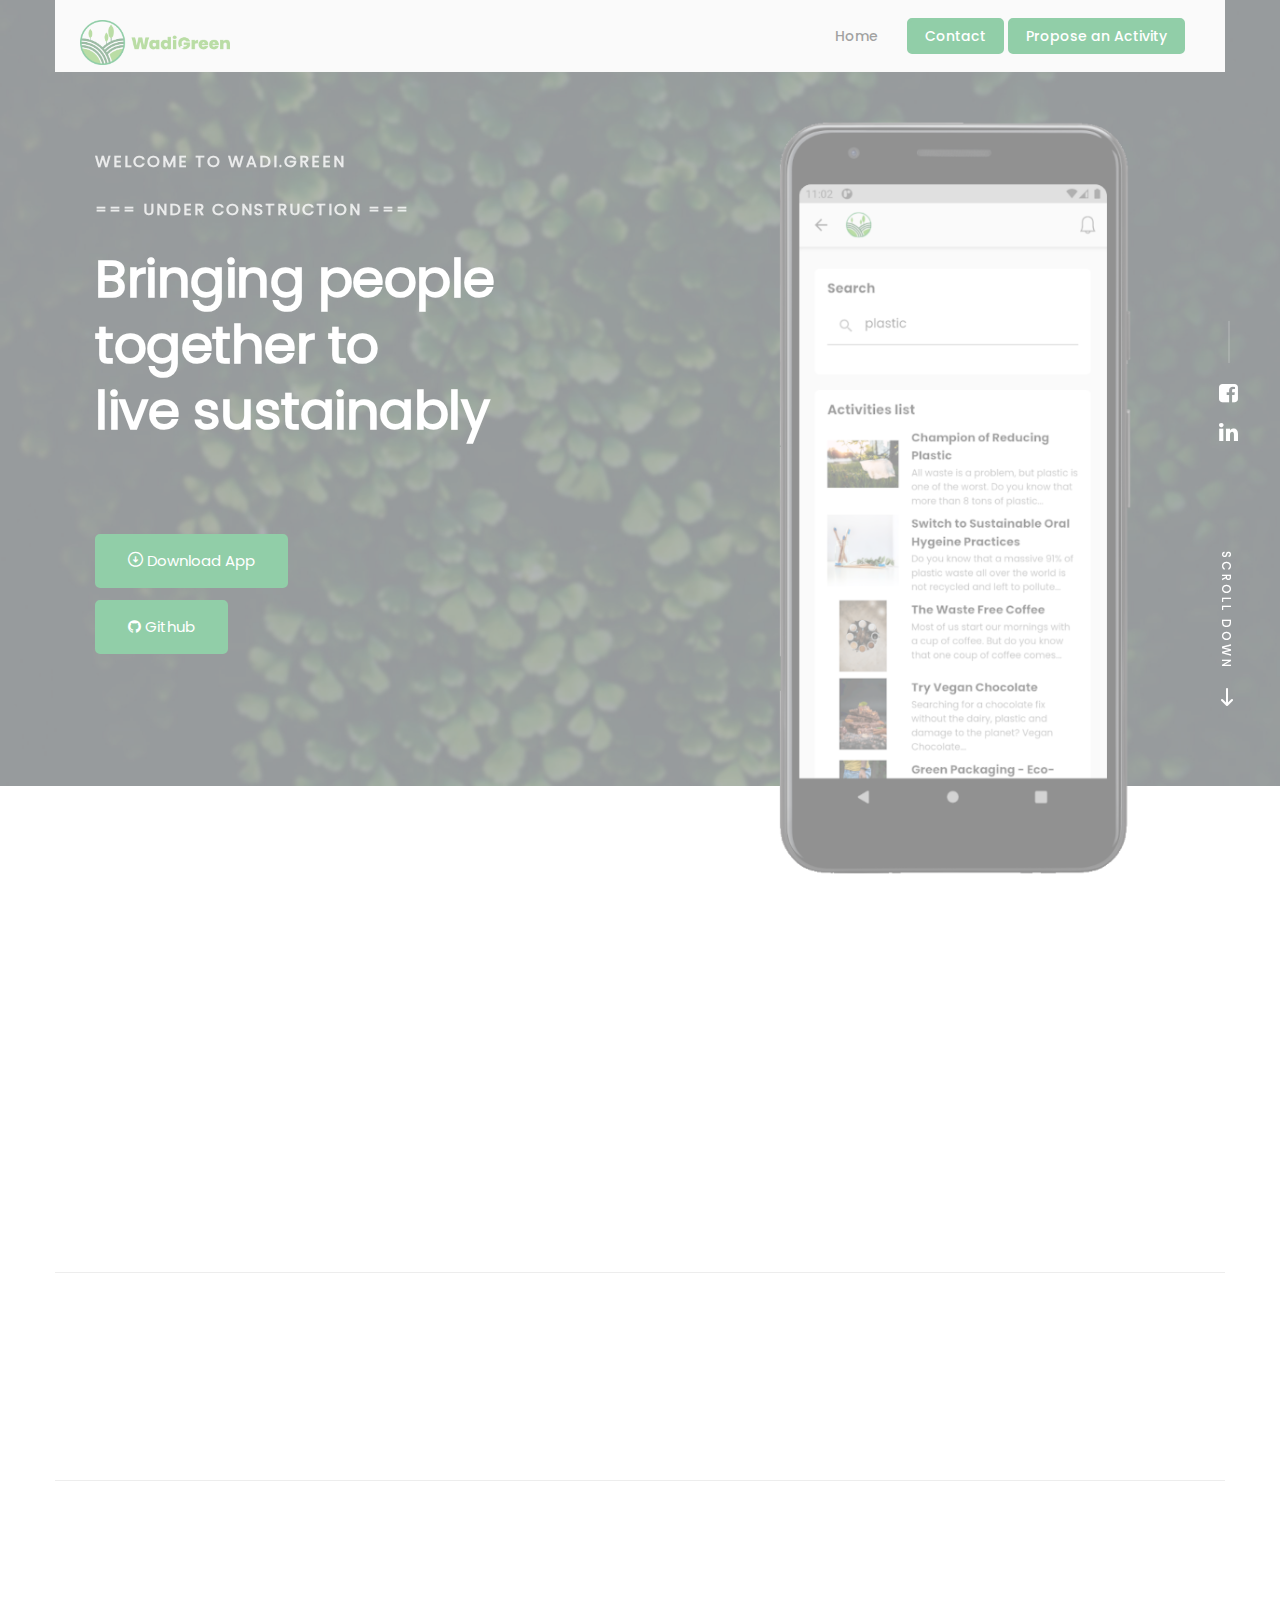
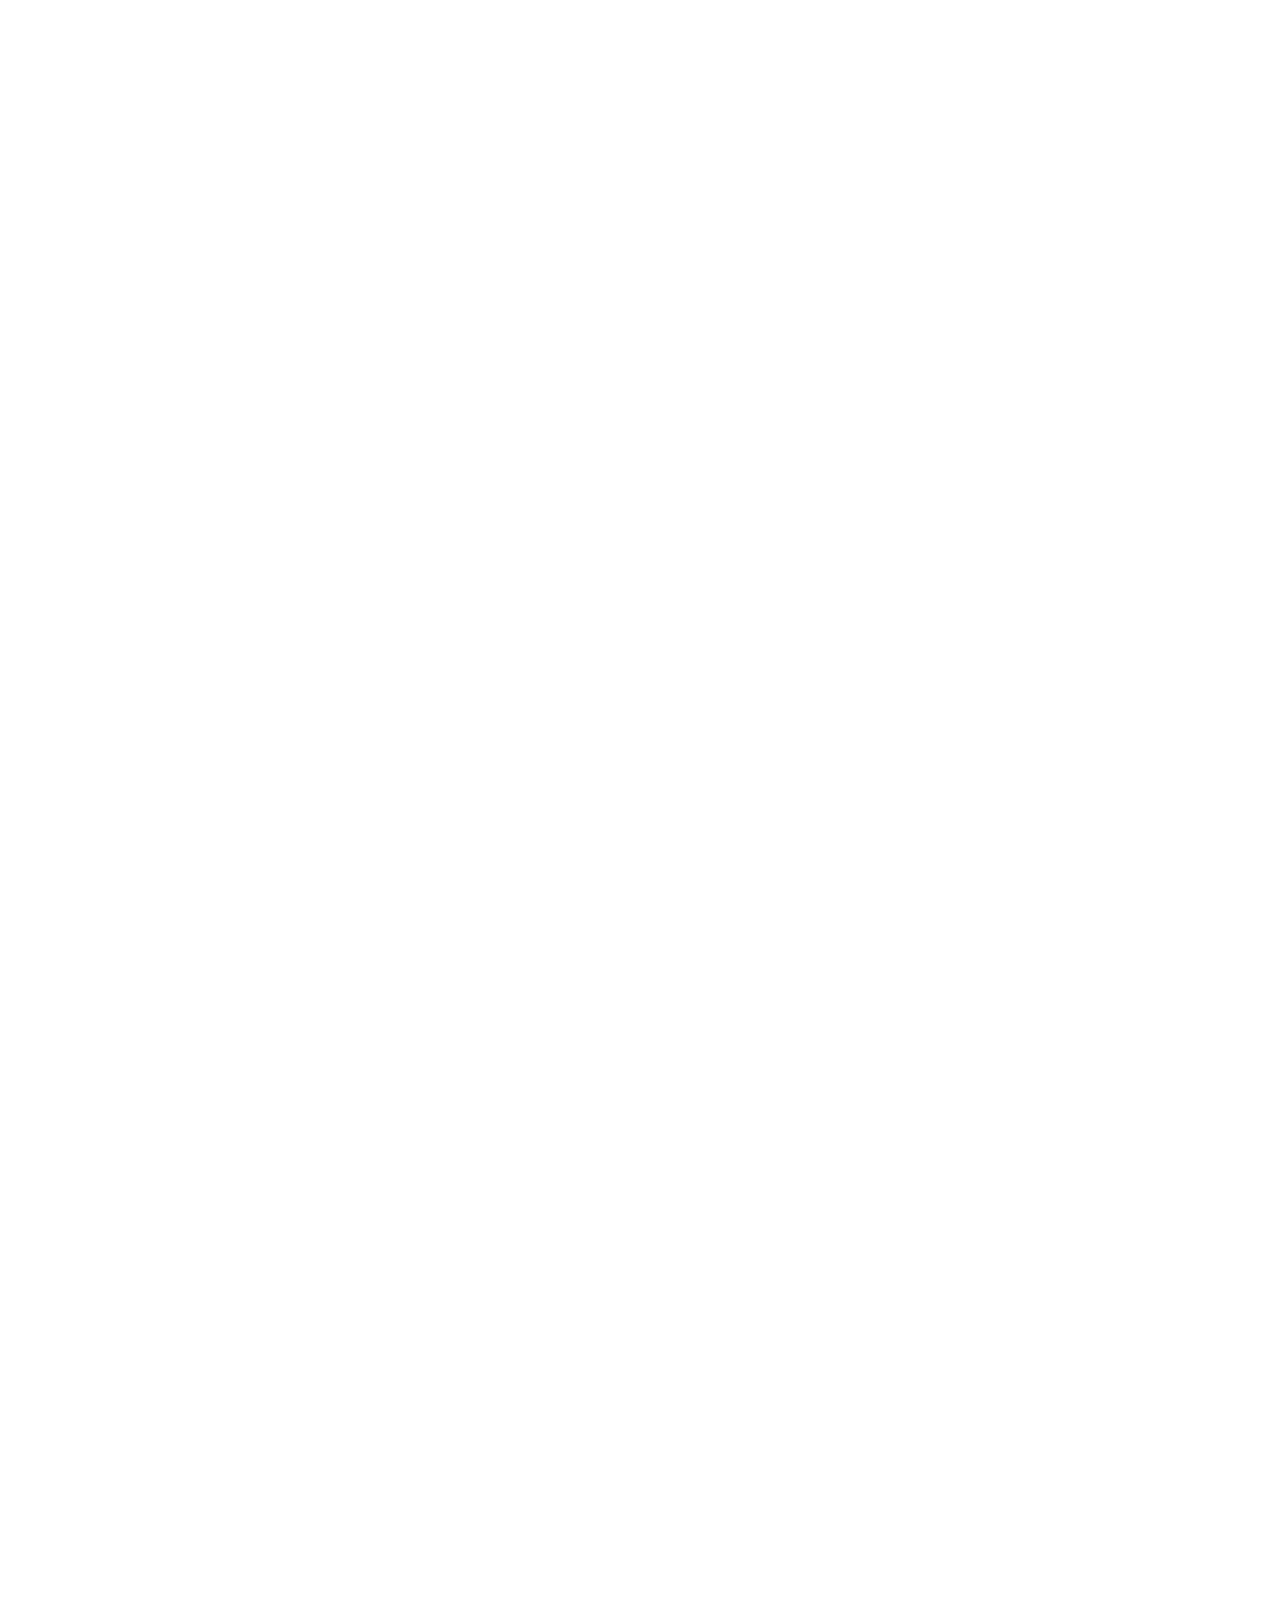
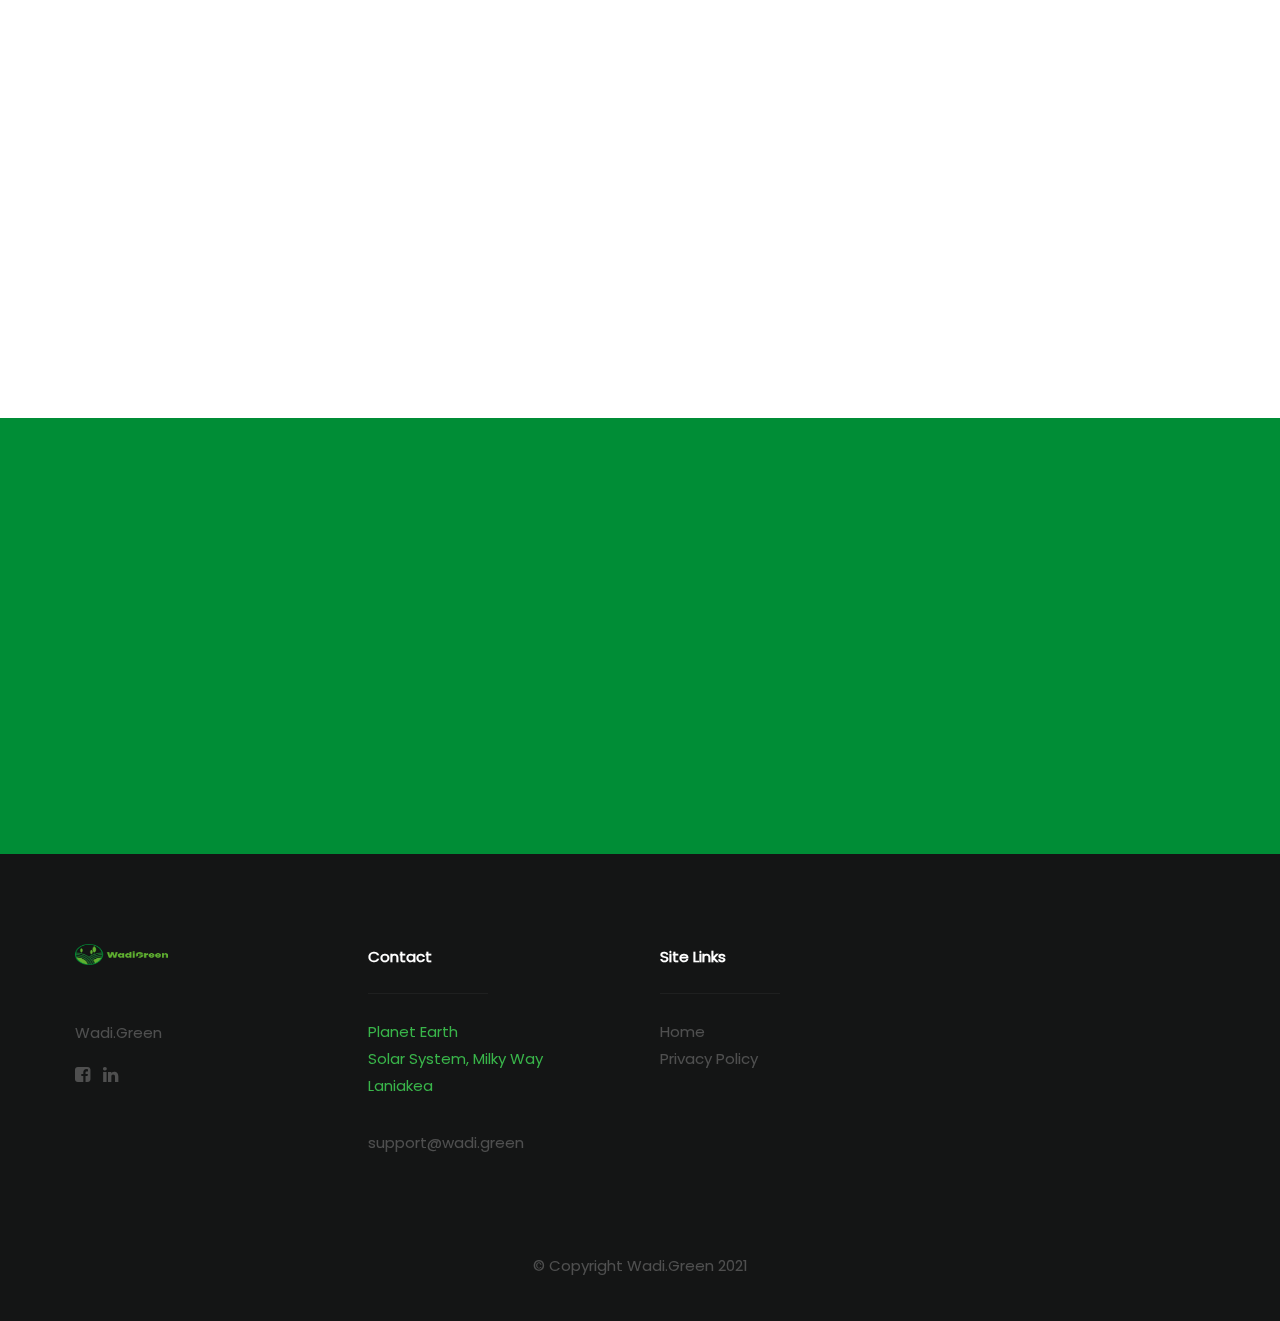
==== about.html @ 699a6ab1 "moved about page" ====
<!DOCTYPE html>
<!--[if lt IE 9 ]><html class="no-js oldie" lang="en"> <![endif]-->
<!--[if IE 9 ]><html class="no-js oldie ie9" lang="en"> <![endif]-->
<!--[if (gte IE 9)|!(IE)]><!-->
<html class="no-js" lang="en">
<!--<![endif]-->

<head>

    <!--- basic page needs
   ================================================== -->
    <meta charset="utf-8">
    <title>Wadi.Green</title>
    <meta name="description" content="Bringing people together to live sustainably">
    <meta name="title" content="Wadi.Green - Adapt an eco-friendly life style">
    <meta name="author" content="">
    <meta property="og:title" content="Wadi.Green - Adapt an eco-friendly life style">
    <meta property="og:image" content="https://wadi.green/images/logo.png">
    <meta property="og:description" content="Bringing people together to live sustainably">
    <meta property="og:url" content="https://wadi.green/index.html">

    <!-- mobile specific metas
   ================================================== -->
    <meta name="viewport" content="width=device-width, initial-scale=1">

    <!-- CSS
   ================================================== -->
    <link rel="stylesheet" href="css/base.css">
    <link rel="stylesheet" href="css/vendor.css">
    <link rel="stylesheet" href="css/main.css">

    <!-- script
   ================================================== -->
    <script src="js/modernizr.js"></script>
    <script src="js/pace.min.js"></script>

    <!-- favicons
	================================================== -->
    <link rel="shortcut icon" href="favicon.ico" type="image/x-icon">
    <link rel="icon" href="favicon.ico" type="image/x-icon">

</head>

<body id="top">

    <!-- header 
   ================================================== -->
    <header id="header" class="row">

        <div class="header-logo">
            <a href="/">Wadi.Green</a>
        </div>

        <nav id="header-nav-wrap">
            <ul class="header-main-nav">
                <li class="current"><a class="smoothscroll" href="#home" title="home">Home</a></li>
            </ul>
            <a href="/contact.html" title="contact" class="button button-primary cta">Contact</a>
            <a href="/activity.html" title="contact" class="button button-primary cta">Propose an Activity</a>
        </nav>

        <a class="header-menu-toggle" href="#"><span>Menu</span></a>

    </header> <!-- /header -->


    <!-- home
   ================================================== -->
    <section id="home" data-parallax="scroll" data-image-src="images/hero-bg.jpg" data-natural-width=3000
        data-natural-height=2000>

        <div class="overlay"></div>
        <div class="home-content">

            <div class="row contents">
                <div class="home-content-left">

                    <h3 data-aos="fade-up">Welcome to Wadi.Green</h3>
                    <h3 data-aos="fade-up">=== Under Construction ===</h3>

                    <h1 data-aos="fade-up">
                        Bringing people <br>
                        together to <br>
                        live sustainably
                    </h1>

                    <div class="buttons" data-aos="fade-up">
                        <a href="#download" class="smoothscroll button button-primary">
                            <span class="icon-circle-down" aria-hidden="true"></span>
                            Download App
                        </a>
                    </div>

                    <div class="buttons" data-aos="fade-up">
                        <a href="https://github.com/wadi-green/Wadi.Green" class="button button-primary">
                            <span class="fa fa-github" aria-hidden="true"></span>
                            Github
                        </a>
                    </div>

                </div>

                <div class="home-image-right">
                    <img src="images/top_image_470.png"
                        srcset="images/top_image_470.png 1x, images/top_image_470.png 2x" data-aos="fade-up">
                </div>
            </div>

        </div> <!-- end home-content -->

        <ul class="home-social-list">
            <li>
                <a href="#"><i class="fa fa-facebook-square"></i></a>
            </li>
            <li>
                <a href="#"><i class="fa fa-linkedin"></i></a>
            </li>
            <!-- <li>
                <a href="#"><i class="fa fa-instagram"></i></a>
            </li>
            <li>
                <a href="#"><i class="fa fa-youtube-play"></i></a>
            </li> -->
        </ul>
        <!-- end home-social-list -->

        <div class="home-scrolldown">
            <a href="#about" class="scroll-icon smoothscroll">
                <span>Scroll Down</span>
                <i class="icon-arrow-right" aria-hidden="true"></i>
            </a>
        </div>

    </section> <!-- end home -->


    <!-- about
    ================================================== -->
    <section id="about">
        <div class="row about-intro">
            <div class="col-four">
                <h1 class="intro-header" data-aos="fade-up">About Wadi.Green</h1>
            </div>
            <div class="col-eight">
                <p class="lead" data-aos="fade-up">
                    The aim is to provide people with a platform where they can teach & learn about different
                    sustainable life-styles that everyone around the world are accustomed to. Whether its a small habit
                    you have to reduce your daily water consumption or something as large as starting a local campaign
                    to
                    stop plastic consumption, share it with everyone.
                </p>
            </div>
        </div>

        <div class="row about-intro">
            <div class="col-four">
                <br>
                <h1 class="intro-header" data-aos="fade-up">Stats</h1>
            </div>
            <div class="col-eight">
                <ul class="stats-tabs" data-aos="fade-up">
                    <li><a href="/contact.html">287<em>Activities</em></a></li>
                    <li><a href="/contact.html">562 <em>Keywords</em></a></li>
                    <li><a href="/contact.html">21 <em>Contributors</em></a></li>
                    <li><a href="/contact.html">4 <em>Countries</em></a></li>
                    <!-- <li><a href="#"> <em>Downloads</em></a></li> -->
                    <!-- <li><a href="#">456 <em>Shikamaru</em></a></li> -->
                    <!-- <li><a href="#">26 <em>Sakura</em></a></li> -->
                </ul>
            </div>
        </div>

        <div class="row about-features">

            <div class="features-list block-1-3 block-m-1-2 block-mob-full group">
                <div class="bgrid feature" data-aos="fade-up">
                    <span class="icon"><i class="icon-window"></i></span>
                    <div class="service-content">
                        <h3>Comprehensive Search</h3>
                        <p>Search from over 200 different activities that people have whole-heartedly contributed from
                            all around the world. Find an activity what best suits you.
                        </p>
                    </div>
                </div> <!-- /bgrid -->

                <div class="bgrid feature" data-aos="fade-up">
                    <span class="icon"><i class="icon-image"></i></span>
                    <div class="service-content">
                        <h3>Actions speak louder</h3>
                        <p>Found something that interests you? Great, sign-up with the system
                            and start doing. Share your progress with friends,
                            see what others are doing, earn karma points, challenge your friends !
                        </p>
                    </div>

                </div> <!-- /bgrid -->
                <div class="bgrid feature" data-aos="fade-up">
                    <span class="icon"><i class="icon-paint-brush"></i></span>
                    <div class="service-content">
                        <h3>Community</h3>
                        <p>The aim is build a community of people who are willing to teach and learn from others how to
                            live sustainably. What might look like a very common habit or easy-to-do task
                            to you, might be absolutely new to someone else. Share your ideas with others, learn what
                            others are doing.
                        </p>
                    </div>

                </div> <!-- /bgrid -->
                <div class="bgrid feature" data-aos="fade-up">
                    <a href="/contact.html"><span class="icon"><i class="icon-gift"></i></span></a>
                    <div class="service-content">
                        <a href="/contact.html">
                            <h3>Crowd sourced</h3>
                        </a>
                        <p>You don't have to be an expert in the field of sustainable
                            living or track every ounce of your CO2 footprint to be a part of this
                            community. If you have the <a href="/contact.html">tiniest of idea</a> on how to e.g save
                            water while showering, or
                            reduce
                            energy bills and are willing to teach, you belong here. If you want to
                            learn how to live more sustainably, you belong here.
                        </p>
                    </div>

                </div> <!-- /bgrid -->
                <div class="bgrid feature" data-aos="fade-up">
                    <span class="icon"><i class="icon-file"></i></span>
                    <div class="service-content">
                        <h3>What this is not</h3>
                        <p>This is not a market place. Activities like Selling products or promoting shops or
                            merchandise is not allowed.
                        </p>

                    </div>

                </div> <!-- /bgrid -->
                <div class="bgrid feature" data-aos="fade-up">
                    <span class="icon"><i class="icon-sliders"></i></span>
                    <div class="service-content">
                        <h3>Karma & Virtual plants</h3>
                        <p>The more activities you complete, the more karma points you earn. Earn enough in
                            a category and you are awarded a plant for that particular topic signifying you as an
                            expert. Become an expert and earn more trust from the community.
                        </p>
                    </div>
                </div> <!-- /bgrid -->

            </div> <!-- end features-list -->
        </div> <!-- end about-features -->

        <div class="row about-how">
            <h1 class="intro-header" data-aos="fade-up">How The App Works?</h1>
            <div class="about-how-content" data-aos="fade-up">
                <div class="about-how-steps block-1-2 block-tab-full group">
                    <div class="bgrid step" data-item="1">
                        <h3>Find an activity</h3>
                        <p>Go through the search page and try searching for a topic that interests you or something that
                            you want to improve on. Some keywords to get you started
                            <i>plastic</i>,
                            <i>pollution</i> &
                            <i>energy</i>
                        </p>
                    </div>

                    <div class="bgrid step" data-item="2">
                        <h3>Start and activity</h3>
                        <p>Once you've found what you were looking for, now its time to start working on it. sign-up
                            with the app, The
                            activity will show up in your activities list. Read the steps and start working !
                        </p>
                    </div>
                    <div class="bgrid step" data-item="3">
                        <h3>Earn Karma points</h3>
                        <p>Each step has points that add to your karma points. Click on a step to mark it as completed,
                            tell us how you did it and move to the next one
                        </p>
                    </div>

                    <div class="bgrid step" data-item="4">
                        <h3>Contribute</h3>
                        <p>Did you like working on an activity ? Something wasn't right and needs to be improved in an
                            activity ? Have another brilliant idea ? Give back to the community, <a
                                href="/contact.html">reach
                                out</a>.
                        </p>
                    </div>

                </div>
            </div> <!-- end about-how-content -->

        </div> <!-- end about-how -->

        <div class="row about-bottom-image">

            <img src="images/big.png" srcset="images/big.png 600w" sizes="(max-width: 2800px) 100vw, 2800px"
                alt="App Screenshots" data-aos="fade-up">
        </div> <!-- end about-bottom-image -->
    </section> <!-- end about -->

    <!-- download
    ================================================== -->
    <section id="download">

        <div class="row">
            <div class="col-full">
                <h1 class="intro-header" data-aos="fade-up">Be a part of the community</h1>

                <!-- <p class="lead" data-aos="fade-up">
                    ...
                </p> -->

                <ul class="download-badges">
                    <li><a href="https://play.google.com/store/apps/details?id=green.wadi.app" title=""
                            class="badge-googleplay" data-aos="fade-up">Play Store</a></li>
                </ul>

            </div>
        </div>

    </section> <!-- end download -->


    <!-- footer
    ================================================== -->
    <footer>

        <div class="footer-main">
            <div class="row">
                <div class="col-three md-1-3 tab-full footer-info">
                    <div class="footer-logo"></div>
                    <p>
                        Wadi.Green
                    </p>
                    <ul class="footer-social-list">
                        <li>
                            <a href="https://www.facebook.com/WadiGreen-105256544984163"><i class="fa fa-facebook-square"></i></a>
                        </li>
			<li>
                            <a href="https://www.linkedin.com/company/wadi-green"><i class="fa fa-linkedin"></i></a>
                        </li>
                        <!-- <li>
                            <a href="#"><i class="fa fa-twitter"></i></a>
                        </li>
                        <li>
                            <a href="#"><i class="fa fa-behance"></i></a>
                        </li>
                        <li>
                            <a href="#"><i class="fa fa-dribbble"></i></a>
                        </li>
                        <li>
                            <a href="#"><i class="fa fa-instagram"></i></a>
                        </li> -->
                    </ul>


                </div> <!-- end footer-info -->

                <div class="col-three md-1-3 tab-1-2 mob-full footer-contact">
                    <h4>Contact</h4>
                    <p>
                        <a href="https://en.wikipedia.org/wiki/Laniakea_Supercluster">Planet Earth<br>
                            Solar System, Milky Way <br>
                            Laniakea<br>
                        </a>
                    </p>

                    <p>
                        support@wadi.green <br>
                    </p>

                </div> <!-- end footer-contact -->

                <div class="col-two md-1-3 tab-1-2 mob-full footer-site-links">

                    <h4>Site Links</h4>
                    <ul class="list-links">
                        <li><a href="#">Home</a></li>
                        <li><a href="/privacy_policy.html">Privacy Policy</a></li>
                    </ul>

                </div> <!-- end footer-site-links -->

                <!-- <div class="col-four md-1-2 tab-full footer-subscribe">
                    <h4>Our Newsletter</h4>
                    <p>Lorem ipsum dolor sit amet, consectetur adipisicing elit, sed do eiusmod tempor incididunt ut
                        labore et dolore magna aliqua.</p>

                    <div class="subscribe-form">

                        <form id="mc-form" class="group" novalidate="true">

                            <input type="email" value="" name="EMAIL" class="email" id="mc-email"
                                placeholder="Email Address" required="">

                            <input type="submit" name="subscribe" value="Send">

                            <label for="mc-email" class="subscribe-message"></label>

                        </form>

                    </div> -->

            </div> <!-- end footer-subscribe -->

        </div> <!-- /row -->
        </div> <!-- end footer-main -->


        <div class="footer-bottom">

            <div class="row">

                <div class="col-twelve">
                    <div class="copyright">
                        <span>© Copyright Wadi.Green 2021</span>
                        <!-- <span>Design by <a href="http://www.styleshout.com/">styleshout</a></span> -->
                    </div>
                    <div id="go-top">
                        <a class="smoothscroll" title="Back to Top" href="#top"><i class="icon-arrow-up"></i></a>
                    </div>
                </div>
            </div> <!-- end footer-bottom -->
        </div>
    </footer>

    <div id="preloader">
        <div id="loader"></div>
    </div>

    <!-- Java Script
    ================================================== -->
    <script src="js/jquery-2.1.3.min.js"></script>
    <script src="js/plugins.js"></script>
    <script src="js/main.js"></script>

</body>

</html>
---- css/base.css ----
/* =================================================================== 
 *
 *  04-27-2017
 *  ------------------------------------------------------------------
 *
 *  TOC:
 *  01. reset 
 *  02. basic/base setup styles
 *  03. grid
 *  04. block grids
 *  05. MISC
 *
 * =================================================================== */


/* ===================================================================
 *  01. reset  
 *  normalize.css v5.0.0 | MIT License | 
 *  github.com/necolas/normalize.css
 *
 * ------------------------------------------------------------------- */

html {
  font-family: sans-serif;
  line-height: 1.15;
  -ms-text-size-adjust: 100%;
  -webkit-text-size-adjust: 100%;
}

body {
  margin: 0;
}

article,
aside,
footer,
header,
nav,
section {
  display: block;
}

h1 {
  font-size: 2em;
  margin: 0.67em 0;
}

figcaption,
figure,
main {
  display: block;
}

figure {
  margin: 1em 40px;
}

hr {
  box-sizing: content-box;
  height: 0;
  overflow: visible;
}

pre {
  font-family: monospace, monospace;
  font-size: 1em;
}

a {
  background-color: transparent;
  -webkit-text-decoration-skip: objects;
}

a:active,
a:hover {
  outline-width: 0;
}

abbr[title] {
  border-bottom: none;
  text-decoration: underline;
  text-decoration: underline dotted;
}

b,
strong {
  font-weight: inherit;
}

b,
strong {
  font-weight: bolder;
}

code,
kbd,
samp {
  font-family: monospace, monospace;
  font-size: 1em;
}

dfn {
  font-style: italic;
}

mark {
  background-color: #ff0;
  color: #000;
}

small {
  font-size: 80%;
}

sub,
sup {
  font-size: 75%;
  line-height: 0;
  position: relative;
  vertical-align: baseline;
}

sub {
  bottom: -0.25em;
}

sup {
  top: -0.5em;
}

audio,
video {
  display: inline-block;
}

audio:not([controls]) {
  display: none;
  height: 0;
}

img {
  border-style: none;
}

svg:not(:root) {
  overflow: hidden;
}

button,
input,
optgroup,
select,
textarea {
  font-family: sans-serif;
  font-size: 100%;
  line-height: 1.15;
  margin: 0;
}

button,
input {
  overflow: visible;
}

button,
select {
  text-transform: none;
}

button,
html [type="button"],
[type="reset"],
[type="submit"] {
  -webkit-appearance: button;
}

button::-moz-focus-inner,
[type="button"]::-moz-focus-inner,
[type="reset"]::-moz-focus-inner,
[type="submit"]::-moz-focus-inner {
  border-style: none;
  padding: 0;
}

button:-moz-focusring,
[type="button"]:-moz-focusring,
[type="reset"]:-moz-focusring,
[type="submit"]:-moz-focusring {
  outline: 1px dotted ButtonText;
}

fieldset {
  border: 1px solid #c0c0c0;
  margin: 0 2px;
  padding: 0.35em 0.625em 0.75em;
}

legend {
  box-sizing: border-box;
  color: inherit;
  display: table;
  max-width: 100%;
  padding: 0;
  white-space: normal;
}

progress {
  display: inline-block;
  vertical-align: baseline;
}

textarea {
  overflow: auto;
}

[type="checkbox"],
[type="radio"] {
  box-sizing: border-box;
  padding: 0;
}

[type="number"]::-webkit-inner-spin-button,
[type="number"]::-webkit-outer-spin-button {
  height: auto;
}

[type="search"] {
  -webkit-appearance: textfield;
  outline-offset: -2px;
}

[type="search"]::-webkit-search-cancel-button,
[type="search"]::-webkit-search-decoration {
  -webkit-appearance: none;
}

::-webkit-file-upload-button {
  -webkit-appearance: button;
  font: inherit;
}

details,
menu {
  display: block;
}

summary {
  display: list-item;
}

canvas {
  display: inline-block;
}

template {
  display: none;
}

[hidden] {
  display: none;
}


/* ===================================================================
 *  02. basic/base setup styles - (_basic.scss)
 *
 * ------------------------------------------------------------------- */

html {
  font-size: 62.5%;
  box-sizing: border-box;
}

*,
*::before,
*::after {
  box-sizing: inherit;
}

body {
  font-weight: normal;
  line-height: 1;
  text-rendering: optimizeLegibility;
  word-wrap: break-word;
  -webkit-overflow-scrolling: touch;
  -webkit-text-size-adjust: none;
}

body,
input,
button {
  -moz-osx-font-smoothing: grayscale;
  -webkit-font-smoothing: antialiased;
}


/* ------------------------------------------------------------------- 
 * Media - (_basic.scss)
 * ------------------------------------------------------------------- */

img,
video {
  max-width: 100%;
  height: auto;
}


/* ------------------------------------------------------------------- 
 * Typography resets - (_basic.scss)
 * ------------------------------------------------------------------- */

div, dl, dt, dd, ul, ol, li, h1, h2, h3, h4, h5, h6, pre, form, p, blockquote, th, td {
  margin: 0;
  padding: 0;
}

h1, h2, h3, h4, h5, h6 {
  -webkit-font-variant-ligatures: common-ligatures;
  -moz-font-variant-ligatures: common-ligatures;
  font-variant-ligatures: common-ligatures;
  text-rendering: optimizeLegibility;
}

em,
i {
  font-style: italic;
  line-height: inherit;
}

strong,
b {
  font-weight: bold;
  line-height: inherit;
}

small {
  font-size: 60%;
  line-height: inherit;
}

ol,
ul {
  list-style: none;
}

li {
  display: block;
}


/* ------------------------------------------------------------------- 
 * links - (_basic.scss)
 * ------------------------------------------------------------------- */

a {
  text-decoration: none;
  line-height: inherit;
}

a img {
  border: none;
}


/* ------------------------------------------------------------------- 
 * inputs - (_basic.scss)
 * ------------------------------------------------------------------- */

fieldset {
  margin: 0;
  padding: 0;
}

input[type="email"],
input[type="number"],
input[type="search"],
input[type="text"],
input[type="tel"],
input[type="url"],
input[type="password"],
textarea {
  -webkit-appearance: none;
  -moz-appearance: none;
  -ms-appearance: none;
  -o-appearance: none;
  appearance: none;
}


/* ===================================================================
 *  03. grid - (_grid.scss)
 *
 * ------------------------------------------------------------------- */

.row {
  width: 94%;
  max-width: 1170px;
  margin: 0 auto;
}

.row:after {
  content: "";
  display: table;
  clear: both;
}

.row .row {
  width: auto;
  max-width: none;
  margin-left: -20px;
  margin-right: -20px;
}

[class*="col-"],
.bgrid {
  float: left;
}

[class*="col-"]+[class*="col-"].end {
  float: right;
}

[class*="col-"] {
  padding: 0 20px;
}

.col-one {
  width: 8.33333%;
}

.col-two,
.col-1-6 {
  width: 16.66667%;
}

.col-three,
.col-1-4 {
  width: 25%;
}

.col-four,
.col-1-3 {
  width: 33.33333%;
}

.col-five {
  width: 41.66667%;
}

.col-six,
.col-1-2 {
  width: 50%;
}

.col-seven {
  width: 58.33333%;
}

.col-eight,
.col-2-3 {
  width: 66.66667%;
}

.col-nine,
.col-3-4 {
  width: 75%;
}

.col-ten,
.col-5-6 {
  width: 83.33333%;
}

.col-eleven {
  width: 91.66667%;
}

.col-twelve,
.col-full {
  width: 100%;
}


/* ------------------------------------------------------------------- 
 * medium size devices - (_grid.scss)
 * ------------------------------------------------------------------- */

@media only screen and (max-width: 1024px) {
  .row .row {
    margin-left: -18px;
    margin-right: -18px;
  }
  [class*="col-"] {
    padding: 0 18px;
  }
  .md-two,
  .md-1-6 {
    width: 16.66667%;
  }
  .md-one {
    width: 8.33333%;
  }
  .md-three,
  .md-1-4 {
    width: 25%;
  }
  .md-four,
  .md-1-3 {
    width: 33.33333%;
  }
  .md-five {
    width: 41.66667%;
  }
  .md-six,
  .md-1-2 {
    width: 50%;
  }
  .md-seven {
    width: 58.33333%;
  }
  .md-eight,
  .md-2-3 {
    width: 66.66667%;
  }
  .md-nine,
  .md-3-4 {
    width: 75%;
  }
  .md-ten,
  .md-5-6 {
    width: 83.33333%;
  }
  .md-eleven {
    width: 91.66667%;
  }
  .md-twelve,
  .md-full {
    width: 100%;
  }
}


/* ------------------------------------------------------------------- 
 * tablets - (_grid.scss)
 * ------------------------------------------------------------------- */

@media only screen and (max-width: 768px) {
  .row {
    width: auto;
    padding-left: 30px;
    padding-right: 30px;
  }
  .row .row {
    padding-left: 0;
    padding-right: 0;
    margin-left: -15px;
    margin-right: -15px;
  }
  [class*="col-"] {
    padding: 0 15px;
  }
  .tab-1-4 {
    width: 25%;
  }
  .tab-1-3 {
    width: 33.33333%;
  }
  .tab-1-2 {
    width: 50%;
  }
  .tab-2-3 {
    width: 66.66667%;
  }
  .tab-3-4 {
    width: 75%;
  }
  .tab-full {
    width: 100%;
  }
}


/* ------------------------------------------------------------------- 
 *  mobile devices - (_grid.scss)
 * ------------------------------------------------------------------- */

@media only screen and (max-width: 600px) {
  .row {
    padding-left: 25px;
    padding-right: 25px;
  }
  .row .row {
    margin-left: -10px;
    margin-right: -10px;
  }
  [class*="col-"] {
    padding: 0 10px;
  }
  .mob-1-4 {
    width: 25%;
  }
  .mob-1-3 {
    width: 33.33333%;
  }
  .mob-1-2 {
    width: 50%;
  }
  .mob-2-3 {
    width: 66.66667%;
  }
  .mob-3-4 {
    width: 75%;
  }
  .mob-full {
    width: 100%;
  }
}


/* ------------------------------------------------------------------- 
 * small mobile devices - (_grid.scss)
 * ------------------------------------------------------------------- */

@media only screen and (max-width: 400px) {
  .row .row {
    padding-left: 0;
    padding-right: 0;
    margin-left: 0;
    margin-right: 0;
  }
  [class*="col-"] {
    width: 100% !important;
    float: none !important;
    clear: both !important;
    margin-left: 0;
    margin-right: 0;
    padding: 0;
  }
  [class*="col-"]+[class*="col-"].end {
    float: none;
  }
}


/* ===================================================================
 *  04. block grids - (_grid.scss)
 *
 * ------------------------------------------------------------------- */

[class*="block-"]:after {
  content: "";
  display: table;
  clear: both;
}

.block-1-6 .bgrid {
  width: 16.66667%;
}

.block-1-5 .bgrid {
  width: 20%;
}

.block-1-4 .bgrid {
  width: 25%;
}

.block-1-3 .bgrid {
  width: 33.33333%;
}

.block-1-2 .bgrid {
  width: 50%;
}


/**
 * Clearing for block grid columns. Allow columns with 
 * different heights to align properly.
 */

.block-1-6 .bgrid:nth-child(6n+1),
.block-1-5 .bgrid:nth-child(5n+1),
.block-1-4 .bgrid:nth-child(4n+1),
.block-1-3 .bgrid:nth-child(3n+1),
.block-1-2 .bgrid:nth-child(2n+1) {
  clear: both;
}


/* ------------------------------------------------------------------- 
 * medium size devices - (_grid.scss)
 * ------------------------------------------------------------------- */

@media only screen and (max-width: 1024px) {
  .block-m-1-6 .bgrid {
    width: 16.66667%;
  }
  .block-m-1-5 .bgrid {
    width: 20%;
  }
  .block-m-1-4 .bgrid {
    width: 25%;
  }
  .block-m-1-3 .bgrid {
    width: 33.33333%;
  }
  .block-m-1-2 .bgrid {
    width: 50%;
  }
  .block-m-full .bgrid {
    width: 100%;
    clear: both;
  }
  [class*="block-m-"] .bgrid:nth-child(n) {
    clear: none;
  }
  .block-m-1-6 .bgrid:nth-child(6n+1),
  .block-m-1-5 .bgrid:nth-child(5n+1),
  .block-m-1-4 .bgrid:nth-child(4n+1),
  .block-m-1-3 .bgrid:nth-child(3n+1),
  .block-m-1-2 .bgrid:nth-child(2n+1) {
    clear: both;
  }
}


/* ------------------------------------------------------------------- 
 * tablets - (_grid.scss)
 * ------------------------------------------------------------------- */

@media only screen and (max-width: 768px) {
  .block-tab-1-6 .bgrid {
    width: 16.66667%;
  }
  .block-tab-1-5 .bgrid {
    width: 20%;
  }
  .block-tab-1-4 .bgrid {
    width: 25%;
  }
  .block-tab-1-3 .bgrid {
    width: 33.33333%;
  }
  .block-tab-1-2 .bgrid {
    width: 50%;
  }
  .block-tab-full .bgrid {
    width: 100%;
    clear: both;
  }
  [class*="block-tab-"] .bgrid:nth-child(n) {
    clear: none;
  }
  .block-tab-1-6 .bgrid:nth-child(6n+1),
  .block-tab-1-6 .bgrid:nth-child(5n+1),
  .block-tab-1-4 .bgrid:nth-child(4n+1),
  .block-tab-1-3 .bgrid:nth-child(3n+1),
  .block-tab-1-2 .bgrid:nth-child(2n+1) {
    clear: both;
  }
}


/* ------------------------------------------------------------------- 
 * mobile devices - (_grid.scss)
 * ------------------------------------------------------------------- */

@media only screen and (max-width: 600px) {
  .block-mob-1-6 .bgrid {
    width: 16.66667%;
  }
  .block-mob-1-5 .bgrid {
    width: 20%;
  }
  .block-mob-1-4 .bgrid {
    width: 25%;
  }
  .block-mob-1-3 .bgrid {
    width: 33.33333%;
  }
  .block-mob-1-2 .bgrid {
    width: 50%;
  }
  .block-mob-full .bgrid {
    width: 100%;
    clear: both;
  }
  [class*="block-mob-"] .bgrid:nth-child(n) {
    clear: none;
  }
  .block-mob-1-6 .bgrid:nth-child(6n+1),
  .block-mob-1-5 .bgrid:nth-child(5n+1),
  .block-mob-1-4 .bgrid:nth-child(4n+1),
  .block-mob-1-3 .bgrid:nth-child(3n+1),
  .block-mob-1-2 .bgrid:nth-child(2n+1) {
    clear: both;
  }
}


/* ------------------------------------------------------------------- 
 * stack on small mobile devices - (_grid.scss)
 * ------------------------------------------------------------------- */

@media only screen and (max-width: 400px) {
  .stack .bgrid {
    width: 100% !important;
    float: none !important;
    clear: both !important;
    margin-left: 0;
    margin-right: 0;
  }
}


/* ===================================================================
 *  05. MISC  - (_grid.scss)
 *
 * ------------------------------------------------------------------- */

.group:after {
  content: "";
  display: table;
  clear: both;
}


/* Misc Helper Styles */

.is-hidden {
  display: none;
}

.is-invisible {
  visibility: hidden;
}

.antialiased {
  -webkit-font-smoothing: antialiased;
  -moz-osx-font-smoothing: grayscale;
}

.overflow-hidden {
  overflow: hidden;
}

.remove-bottom {
  margin-bottom: 0;
}

.half-bottom {
  margin-bottom: 1.5rem !important;
}

.add-bottom {
  margin-bottom: 3rem !important;
}

.no-border {
  border: none;
}

.full-width {
  width: 100%;
}

.text-center {
  text-align: center;
}

.text-left {
  text-align: left;
}

.text-right {
  text-align: right;
}

.pull-left {
  float: left;
}

.pull-right {
  float: right;
}

.align-center {
  margin-left: auto;
  margin-right: auto;
  text-align: center;
}


/*# sourceMappingURL=base.css.map */
---- css/vendor.css ----
/* =================================================================== 
 *
 *  04-27-2017
 *  ------------------------------------------------------------------
 *
 *  TOC:
 *  01. animate on scroll
 *  02. owl carousel
 *  03. lity
 *
 * =================================================================== */


/*! 
 *  01. animate on scroll 
 *  https://michalsnik.github.io/aos/
 *
 */

[data-aos][data-aos][data-aos-duration='50'],
body[data-aos-duration='50'] [data-aos] {
  transition-duration: 50ms;
}

[data-aos][data-aos][data-aos-delay='50'],
body[data-aos-delay='50'] [data-aos] {
  transition-delay: 0;
}

[data-aos][data-aos][data-aos-delay='50'].aos-animate,
body[data-aos-delay='50'] [data-aos].aos-animate {
  transition-delay: 50ms;
}

[data-aos][data-aos][data-aos-duration='100'],
body[data-aos-duration='100'] [data-aos] {
  transition-duration: .1s;
}

[data-aos][data-aos][data-aos-delay='100'],
body[data-aos-delay='100'] [data-aos] {
  transition-delay: 0;
}

[data-aos][data-aos][data-aos-delay='100'].aos-animate,
body[data-aos-delay='100'] [data-aos].aos-animate {
  transition-delay: .1s;
}

[data-aos][data-aos][data-aos-duration='150'],
body[data-aos-duration='150'] [data-aos] {
  transition-duration: .15s;
}

[data-aos][data-aos][data-aos-delay='150'],
body[data-aos-delay='150'] [data-aos] {
  transition-delay: 0;
}

[data-aos][data-aos][data-aos-delay='150'].aos-animate,
body[data-aos-delay='150'] [data-aos].aos-animate {
  transition-delay: .15s;
}

[data-aos][data-aos][data-aos-duration='200'],
body[data-aos-duration='200'] [data-aos] {
  transition-duration: .2s;
}

[data-aos][data-aos][data-aos-delay='200'],
body[data-aos-delay='200'] [data-aos] {
  transition-delay: 0;
}

[data-aos][data-aos][data-aos-delay='200'].aos-animate,
body[data-aos-delay='200'] [data-aos].aos-animate {
  transition-delay: .2s;
}

[data-aos][data-aos][data-aos-duration='250'],
body[data-aos-duration='250'] [data-aos] {
  transition-duration: .25s;
}

[data-aos][data-aos][data-aos-delay='250'],
body[data-aos-delay='250'] [data-aos] {
  transition-delay: 0;
}

[data-aos][data-aos][data-aos-delay='250'].aos-animate,
body[data-aos-delay='250'] [data-aos].aos-animate {
  transition-delay: .25s;
}

[data-aos][data-aos][data-aos-duration='300'],
body[data-aos-duration='300'] [data-aos] {
  transition-duration: .3s;
}

[data-aos][data-aos][data-aos-delay='300'],
body[data-aos-delay='300'] [data-aos] {
  transition-delay: 0;
}

[data-aos][data-aos][data-aos-delay='300'].aos-animate,
body[data-aos-delay='300'] [data-aos].aos-animate {
  transition-delay: .3s;
}

[data-aos][data-aos][data-aos-duration='350'],
body[data-aos-duration='350'] [data-aos] {
  transition-duration: .35s;
}

[data-aos][data-aos][data-aos-delay='350'],
body[data-aos-delay='350'] [data-aos] {
  transition-delay: 0;
}

[data-aos][data-aos][data-aos-delay='350'].aos-animate,
body[data-aos-delay='350'] [data-aos].aos-animate {
  transition-delay: .35s;
}

[data-aos][data-aos][data-aos-duration='400'],
body[data-aos-duration='400'] [data-aos] {
  transition-duration: .4s;
}

[data-aos][data-aos][data-aos-delay='400'],
body[data-aos-delay='400'] [data-aos] {
  transition-delay: 0;
}

[data-aos][data-aos][data-aos-delay='400'].aos-animate,
body[data-aos-delay='400'] [data-aos].aos-animate {
  transition-delay: .4s;
}

[data-aos][data-aos][data-aos-duration='450'],
body[data-aos-duration='450'] [data-aos] {
  transition-duration: .45s;
}

[data-aos][data-aos][data-aos-delay='450'],
body[data-aos-delay='450'] [data-aos] {
  transition-delay: 0;
}

[data-aos][data-aos][data-aos-delay='450'].aos-animate,
body[data-aos-delay='450'] [data-aos].aos-animate {
  transition-delay: .45s;
}

[data-aos][data-aos][data-aos-duration='500'],
body[data-aos-duration='500'] [data-aos] {
  transition-duration: .5s;
}

[data-aos][data-aos][data-aos-delay='500'],
body[data-aos-delay='500'] [data-aos] {
  transition-delay: 0;
}

[data-aos][data-aos][data-aos-delay='500'].aos-animate,
body[data-aos-delay='500'] [data-aos].aos-animate {
  transition-delay: .5s;
}

[data-aos][data-aos][data-aos-duration='550'],
body[data-aos-duration='550'] [data-aos] {
  transition-duration: .55s;
}

[data-aos][data-aos][data-aos-delay='550'],
body[data-aos-delay='550'] [data-aos] {
  transition-delay: 0;
}

[data-aos][data-aos][data-aos-delay='550'].aos-animate,
body[data-aos-delay='550'] [data-aos].aos-animate {
  transition-delay: .55s;
}

[data-aos][data-aos][data-aos-duration='600'],
body[data-aos-duration='600'] [data-aos] {
  transition-duration: .6s;
}

[data-aos][data-aos][data-aos-delay='600'],
body[data-aos-delay='600'] [data-aos] {
  transition-delay: 0;
}

[data-aos][data-aos][data-aos-delay='600'].aos-animate,
body[data-aos-delay='600'] [data-aos].aos-animate {
  transition-delay: .6s;
}

[data-aos][data-aos][data-aos-duration='650'],
body[data-aos-duration='650'] [data-aos] {
  transition-duration: .65s;
}

[data-aos][data-aos][data-aos-delay='650'],
body[data-aos-delay='650'] [data-aos] {
  transition-delay: 0;
}

[data-aos][data-aos][data-aos-delay='650'].aos-animate,
body[data-aos-delay='650'] [data-aos].aos-animate {
  transition-delay: .65s;
}

[data-aos][data-aos][data-aos-duration='700'],
body[data-aos-duration='700'] [data-aos] {
  transition-duration: .7s;
}

[data-aos][data-aos][data-aos-delay='700'],
body[data-aos-delay='700'] [data-aos] {
  transition-delay: 0;
}

[data-aos][data-aos][data-aos-delay='700'].aos-animate,
body[data-aos-delay='700'] [data-aos].aos-animate {
  transition-delay: .7s;
}

[data-aos][data-aos][data-aos-duration='750'],
body[data-aos-duration='750'] [data-aos] {
  transition-duration: .75s;
}

[data-aos][data-aos][data-aos-delay='750'],
body[data-aos-delay='750'] [data-aos] {
  transition-delay: 0;
}

[data-aos][data-aos][data-aos-delay='750'].aos-animate,
body[data-aos-delay='750'] [data-aos].aos-animate {
  transition-delay: .75s;
}

[data-aos][data-aos][data-aos-duration='800'],
body[data-aos-duration='800'] [data-aos] {
  transition-duration: .8s;
}

[data-aos][data-aos][data-aos-delay='800'],
body[data-aos-delay='800'] [data-aos] {
  transition-delay: 0;
}

[data-aos][data-aos][data-aos-delay='800'].aos-animate,
body[data-aos-delay='800'] [data-aos].aos-animate {
  transition-delay: .8s;
}

[data-aos][data-aos][data-aos-duration='850'],
body[data-aos-duration='850'] [data-aos] {
  transition-duration: .85s;
}

[data-aos][data-aos][data-aos-delay='850'],
body[data-aos-delay='850'] [data-aos] {
  transition-delay: 0;
}

[data-aos][data-aos][data-aos-delay='850'].aos-animate,
body[data-aos-delay='850'] [data-aos].aos-animate {
  transition-delay: .85s;
}

[data-aos][data-aos][data-aos-duration='900'],
body[data-aos-duration='900'] [data-aos] {
  transition-duration: .9s;
}

[data-aos][data-aos][data-aos-delay='900'],
body[data-aos-delay='900'] [data-aos] {
  transition-delay: 0;
}

[data-aos][data-aos][data-aos-delay='900'].aos-animate,
body[data-aos-delay='900'] [data-aos].aos-animate {
  transition-delay: .9s;
}

[data-aos][data-aos][data-aos-duration='950'],
body[data-aos-duration='950'] [data-aos] {
  transition-duration: .95s;
}

[data-aos][data-aos][data-aos-delay='950'],
body[data-aos-delay='950'] [data-aos] {
  transition-delay: 0;
}

[data-aos][data-aos][data-aos-delay='950'].aos-animate,
body[data-aos-delay='950'] [data-aos].aos-animate {
  transition-delay: .95s;
}

[data-aos][data-aos][data-aos-duration='1000'],
body[data-aos-duration='1000'] [data-aos] {
  transition-duration: 1s;
}

[data-aos][data-aos][data-aos-delay='1000'],
body[data-aos-delay='1000'] [data-aos] {
  transition-delay: 0;
}

[data-aos][data-aos][data-aos-delay='1000'].aos-animate,
body[data-aos-delay='1000'] [data-aos].aos-animate {
  transition-delay: 1s;
}

[data-aos][data-aos][data-aos-duration='1050'],
body[data-aos-duration='1050'] [data-aos] {
  transition-duration: 1.05s;
}

[data-aos][data-aos][data-aos-delay='1050'],
body[data-aos-delay='1050'] [data-aos] {
  transition-delay: 0;
}

[data-aos][data-aos][data-aos-delay='1050'].aos-animate,
body[data-aos-delay='1050'] [data-aos].aos-animate {
  transition-delay: 1.05s;
}

[data-aos][data-aos][data-aos-duration='1100'],
body[data-aos-duration='1100'] [data-aos] {
  transition-duration: 1.1s;
}

[data-aos][data-aos][data-aos-delay='1100'],
body[data-aos-delay='1100'] [data-aos] {
  transition-delay: 0;
}

[data-aos][data-aos][data-aos-delay='1100'].aos-animate,
body[data-aos-delay='1100'] [data-aos].aos-animate {
  transition-delay: 1.1s;
}

[data-aos][data-aos][data-aos-duration='1150'],
body[data-aos-duration='1150'] [data-aos] {
  transition-duration: 1.15s;
}

[data-aos][data-aos][data-aos-delay='1150'],
body[data-aos-delay='1150'] [data-aos] {
  transition-delay: 0;
}

[data-aos][data-aos][data-aos-delay='1150'].aos-animate,
body[data-aos-delay='1150'] [data-aos].aos-animate {
  transition-delay: 1.15s;
}

[data-aos][data-aos][data-aos-duration='1200'],
body[data-aos-duration='1200'] [data-aos] {
  transition-duration: 1.2s;
}

[data-aos][data-aos][data-aos-delay='1200'],
body[data-aos-delay='1200'] [data-aos] {
  transition-delay: 0;
}

[data-aos][data-aos][data-aos-delay='1200'].aos-animate,
body[data-aos-delay='1200'] [data-aos].aos-animate {
  transition-delay: 1.2s;
}

[data-aos][data-aos][data-aos-duration='1250'],
body[data-aos-duration='1250'] [data-aos] {
  transition-duration: 1.25s;
}

[data-aos][data-aos][data-aos-delay='1250'],
body[data-aos-delay='1250'] [data-aos] {
  transition-delay: 0;
}

[data-aos][data-aos][data-aos-delay='1250'].aos-animate,
body[data-aos-delay='1250'] [data-aos].aos-animate {
  transition-delay: 1.25s;
}

[data-aos][data-aos][data-aos-duration='1300'],
body[data-aos-duration='1300'] [data-aos] {
  transition-duration: 1.3s;
}

[data-aos][data-aos][data-aos-delay='1300'],
body[data-aos-delay='1300'] [data-aos] {
  transition-delay: 0;
}

[data-aos][data-aos][data-aos-delay='1300'].aos-animate,
body[data-aos-delay='1300'] [data-aos].aos-animate {
  transition-delay: 1.3s;
}

[data-aos][data-aos][data-aos-duration='1350'],
body[data-aos-duration='1350'] [data-aos] {
  transition-duration: 1.35s;
}

[data-aos][data-aos][data-aos-delay='1350'],
body[data-aos-delay='1350'] [data-aos] {
  transition-delay: 0;
}

[data-aos][data-aos][data-aos-delay='1350'].aos-animate,
body[data-aos-delay='1350'] [data-aos].aos-animate {
  transition-delay: 1.35s;
}

[data-aos][data-aos][data-aos-duration='1400'],
body[data-aos-duration='1400'] [data-aos] {
  transition-duration: 1.4s;
}

[data-aos][data-aos][data-aos-delay='1400'],
body[data-aos-delay='1400'] [data-aos] {
  transition-delay: 0;
}

[data-aos][data-aos][data-aos-delay='1400'].aos-animate,
body[data-aos-delay='1400'] [data-aos].aos-animate {
  transition-delay: 1.4s;
}

[data-aos][data-aos][data-aos-duration='1450'],
body[data-aos-duration='1450'] [data-aos] {
  transition-duration: 1.45s;
}

[data-aos][data-aos][data-aos-delay='1450'],
body[data-aos-delay='1450'] [data-aos] {
  transition-delay: 0;
}

[data-aos][data-aos][data-aos-delay='1450'].aos-animate,
body[data-aos-delay='1450'] [data-aos].aos-animate {
  transition-delay: 1.45s;
}

[data-aos][data-aos][data-aos-duration='1500'],
body[data-aos-duration='1500'] [data-aos] {
  transition-duration: 1.5s;
}

[data-aos][data-aos][data-aos-delay='1500'],
body[data-aos-delay='1500'] [data-aos] {
  transition-delay: 0;
}

[data-aos][data-aos][data-aos-delay='1500'].aos-animate,
body[data-aos-delay='1500'] [data-aos].aos-animate {
  transition-delay: 1.5s;
}

[data-aos][data-aos][data-aos-duration='1550'],
body[data-aos-duration='1550'] [data-aos] {
  transition-duration: 1.55s;
}

[data-aos][data-aos][data-aos-delay='1550'],
body[data-aos-delay='1550'] [data-aos] {
  transition-delay: 0;
}

[data-aos][data-aos][data-aos-delay='1550'].aos-animate,
body[data-aos-delay='1550'] [data-aos].aos-animate {
  transition-delay: 1.55s;
}

[data-aos][data-aos][data-aos-duration='1600'],
body[data-aos-duration='1600'] [data-aos] {
  transition-duration: 1.6s;
}

[data-aos][data-aos][data-aos-delay='1600'],
body[data-aos-delay='1600'] [data-aos] {
  transition-delay: 0;
}

[data-aos][data-aos][data-aos-delay='1600'].aos-animate,
body[data-aos-delay='1600'] [data-aos].aos-animate {
  transition-delay: 1.6s;
}

[data-aos][data-aos][data-aos-duration='1650'],
body[data-aos-duration='1650'] [data-aos] {
  transition-duration: 1.65s;
}

[data-aos][data-aos][data-aos-delay='1650'],
body[data-aos-delay='1650'] [data-aos] {
  transition-delay: 0;
}

[data-aos][data-aos][data-aos-delay='1650'].aos-animate,
body[data-aos-delay='1650'] [data-aos].aos-animate {
  transition-delay: 1.65s;
}

[data-aos][data-aos][data-aos-duration='1700'],
body[data-aos-duration='1700'] [data-aos] {
  transition-duration: 1.7s;
}

[data-aos][data-aos][data-aos-delay='1700'],
body[data-aos-delay='1700'] [data-aos] {
  transition-delay: 0;
}

[data-aos][data-aos][data-aos-delay='1700'].aos-animate,
body[data-aos-delay='1700'] [data-aos].aos-animate {
  transition-delay: 1.7s;
}

[data-aos][data-aos][data-aos-duration='1750'],
body[data-aos-duration='1750'] [data-aos] {
  transition-duration: 1.75s;
}

[data-aos][data-aos][data-aos-delay='1750'],
body[data-aos-delay='1750'] [data-aos] {
  transition-delay: 0;
}

[data-aos][data-aos][data-aos-delay='1750'].aos-animate,
body[data-aos-delay='1750'] [data-aos].aos-animate {
  transition-delay: 1.75s;
}

[data-aos][data-aos][data-aos-duration='1800'],
body[data-aos-duration='1800'] [data-aos] {
  transition-duration: 1.8s;
}

[data-aos][data-aos][data-aos-delay='1800'],
body[data-aos-delay='1800'] [data-aos] {
  transition-delay: 0;
}

[data-aos][data-aos][data-aos-delay='1800'].aos-animate,
body[data-aos-delay='1800'] [data-aos].aos-animate {
  transition-delay: 1.8s;
}

[data-aos][data-aos][data-aos-duration='1850'],
body[data-aos-duration='1850'] [data-aos] {
  transition-duration: 1.85s;
}

[data-aos][data-aos][data-aos-delay='1850'],
body[data-aos-delay='1850'] [data-aos] {
  transition-delay: 0;
}

[data-aos][data-aos][data-aos-delay='1850'].aos-animate,
body[data-aos-delay='1850'] [data-aos].aos-animate {
  transition-delay: 1.85s;
}

[data-aos][data-aos][data-aos-duration='1900'],
body[data-aos-duration='1900'] [data-aos] {
  transition-duration: 1.9s;
}

[data-aos][data-aos][data-aos-delay='1900'],
body[data-aos-delay='1900'] [data-aos] {
  transition-delay: 0;
}

[data-aos][data-aos][data-aos-delay='1900'].aos-animate,
body[data-aos-delay='1900'] [data-aos].aos-animate {
  transition-delay: 1.9s;
}

[data-aos][data-aos][data-aos-duration='1950'],
body[data-aos-duration='1950'] [data-aos] {
  transition-duration: 1.95s;
}

[data-aos][data-aos][data-aos-delay='1950'],
body[data-aos-delay='1950'] [data-aos] {
  transition-delay: 0;
}

[data-aos][data-aos][data-aos-delay='1950'].aos-animate,
body[data-aos-delay='1950'] [data-aos].aos-animate {
  transition-delay: 1.95s;
}

[data-aos][data-aos][data-aos-duration='2000'],
body[data-aos-duration='2000'] [data-aos] {
  transition-duration: 2s;
}

[data-aos][data-aos][data-aos-delay='2000'],
body[data-aos-delay='2000'] [data-aos] {
  transition-delay: 0;
}

[data-aos][data-aos][data-aos-delay='2000'].aos-animate,
body[data-aos-delay='2000'] [data-aos].aos-animate {
  transition-delay: 2s;
}

[data-aos][data-aos][data-aos-duration='2050'],
body[data-aos-duration='2050'] [data-aos] {
  transition-duration: 2.05s;
}

[data-aos][data-aos][data-aos-delay='2050'],
body[data-aos-delay='2050'] [data-aos] {
  transition-delay: 0;
}

[data-aos][data-aos][data-aos-delay='2050'].aos-animate,
body[data-aos-delay='2050'] [data-aos].aos-animate {
  transition-delay: 2.05s;
}

[data-aos][data-aos][data-aos-duration='2100'],
body[data-aos-duration='2100'] [data-aos] {
  transition-duration: 2.1s;
}

[data-aos][data-aos][data-aos-delay='2100'],
body[data-aos-delay='2100'] [data-aos] {
  transition-delay: 0;
}

[data-aos][data-aos][data-aos-delay='2100'].aos-animate,
body[data-aos-delay='2100'] [data-aos].aos-animate {
  transition-delay: 2.1s;
}

[data-aos][data-aos][data-aos-duration='2150'],
body[data-aos-duration='2150'] [data-aos] {
  transition-duration: 2.15s;
}

[data-aos][data-aos][data-aos-delay='2150'],
body[data-aos-delay='2150'] [data-aos] {
  transition-delay: 0;
}

[data-aos][data-aos][data-aos-delay='2150'].aos-animate,
body[data-aos-delay='2150'] [data-aos].aos-animate {
  transition-delay: 2.15s;
}

[data-aos][data-aos][data-aos-duration='2200'],
body[data-aos-duration='2200'] [data-aos] {
  transition-duration: 2.2s;
}

[data-aos][data-aos][data-aos-delay='2200'],
body[data-aos-delay='2200'] [data-aos] {
  transition-delay: 0;
}

[data-aos][data-aos][data-aos-delay='2200'].aos-animate,
body[data-aos-delay='2200'] [data-aos].aos-animate {
  transition-delay: 2.2s;
}

[data-aos][data-aos][data-aos-duration='2250'],
body[data-aos-duration='2250'] [data-aos] {
  transition-duration: 2.25s;
}

[data-aos][data-aos][data-aos-delay='2250'],
body[data-aos-delay='2250'] [data-aos] {
  transition-delay: 0;
}

[data-aos][data-aos][data-aos-delay='2250'].aos-animate,
body[data-aos-delay='2250'] [data-aos].aos-animate {
  transition-delay: 2.25s;
}

[data-aos][data-aos][data-aos-duration='2300'],
body[data-aos-duration='2300'] [data-aos] {
  transition-duration: 2.3s;
}

[data-aos][data-aos][data-aos-delay='2300'],
body[data-aos-delay='2300'] [data-aos] {
  transition-delay: 0;
}

[data-aos][data-aos][data-aos-delay='2300'].aos-animate,
body[data-aos-delay='2300'] [data-aos].aos-animate {
  transition-delay: 2.3s;
}

[data-aos][data-aos][data-aos-duration='2350'],
body[data-aos-duration='2350'] [data-aos] {
  transition-duration: 2.35s;
}

[data-aos][data-aos][data-aos-delay='2350'],
body[data-aos-delay='2350'] [data-aos] {
  transition-delay: 0;
}

[data-aos][data-aos][data-aos-delay='2350'].aos-animate,
body[data-aos-delay='2350'] [data-aos].aos-animate {
  transition-delay: 2.35s;
}

[data-aos][data-aos][data-aos-duration='2400'],
body[data-aos-duration='2400'] [data-aos] {
  transition-duration: 2.4s;
}

[data-aos][data-aos][data-aos-delay='2400'],
body[data-aos-delay='2400'] [data-aos] {
  transition-delay: 0;
}

[data-aos][data-aos][data-aos-delay='2400'].aos-animate,
body[data-aos-delay='2400'] [data-aos].aos-animate {
  transition-delay: 2.4s;
}

[data-aos][data-aos][data-aos-duration='2450'],
body[data-aos-duration='2450'] [data-aos] {
  transition-duration: 2.45s;
}

[data-aos][data-aos][data-aos-delay='2450'],
body[data-aos-delay='2450'] [data-aos] {
  transition-delay: 0;
}

[data-aos][data-aos][data-aos-delay='2450'].aos-animate,
body[data-aos-delay='2450'] [data-aos].aos-animate {
  transition-delay: 2.45s;
}

[data-aos][data-aos][data-aos-duration='2500'],
body[data-aos-duration='2500'] [data-aos] {
  transition-duration: 2.5s;
}

[data-aos][data-aos][data-aos-delay='2500'],
body[data-aos-delay='2500'] [data-aos] {
  transition-delay: 0;
}

[data-aos][data-aos][data-aos-delay='2500'].aos-animate,
body[data-aos-delay='2500'] [data-aos].aos-animate {
  transition-delay: 2.5s;
}

[data-aos][data-aos][data-aos-duration='2550'],
body[data-aos-duration='2550'] [data-aos] {
  transition-duration: 2.55s;
}

[data-aos][data-aos][data-aos-delay='2550'],
body[data-aos-delay='2550'] [data-aos] {
  transition-delay: 0;
}

[data-aos][data-aos][data-aos-delay='2550'].aos-animate,
body[data-aos-delay='2550'] [data-aos].aos-animate {
  transition-delay: 2.55s;
}

[data-aos][data-aos][data-aos-duration='2600'],
body[data-aos-duration='2600'] [data-aos] {
  transition-duration: 2.6s;
}

[data-aos][data-aos][data-aos-delay='2600'],
body[data-aos-delay='2600'] [data-aos] {
  transition-delay: 0;
}

[data-aos][data-aos][data-aos-delay='2600'].aos-animate,
body[data-aos-delay='2600'] [data-aos].aos-animate {
  transition-delay: 2.6s;
}

[data-aos][data-aos][data-aos-duration='2650'],
body[data-aos-duration='2650'] [data-aos] {
  transition-duration: 2.65s;
}

[data-aos][data-aos][data-aos-delay='2650'],
body[data-aos-delay='2650'] [data-aos] {
  transition-delay: 0;
}

[data-aos][data-aos][data-aos-delay='2650'].aos-animate,
body[data-aos-delay='2650'] [data-aos].aos-animate {
  transition-delay: 2.65s;
}

[data-aos][data-aos][data-aos-duration='2700'],
body[data-aos-duration='2700'] [data-aos] {
  transition-duration: 2.7s;
}

[data-aos][data-aos][data-aos-delay='2700'],
body[data-aos-delay='2700'] [data-aos] {
  transition-delay: 0;
}

[data-aos][data-aos][data-aos-delay='2700'].aos-animate,
body[data-aos-delay='2700'] [data-aos].aos-animate {
  transition-delay: 2.7s;
}

[data-aos][data-aos][data-aos-duration='2750'],
body[data-aos-duration='2750'] [data-aos] {
  transition-duration: 2.75s;
}

[data-aos][data-aos][data-aos-delay='2750'],
body[data-aos-delay='2750'] [data-aos] {
  transition-delay: 0;
}

[data-aos][data-aos][data-aos-delay='2750'].aos-animate,
body[data-aos-delay='2750'] [data-aos].aos-animate {
  transition-delay: 2.75s;
}

[data-aos][data-aos][data-aos-duration='2800'],
body[data-aos-duration='2800'] [data-aos] {
  transition-duration: 2.8s;
}

[data-aos][data-aos][data-aos-delay='2800'],
body[data-aos-delay='2800'] [data-aos] {
  transition-delay: 0;
}

[data-aos][data-aos][data-aos-delay='2800'].aos-animate,
body[data-aos-delay='2800'] [data-aos].aos-animate {
  transition-delay: 2.8s;
}

[data-aos][data-aos][data-aos-duration='2850'],
body[data-aos-duration='2850'] [data-aos] {
  transition-duration: 2.85s;
}

[data-aos][data-aos][data-aos-delay='2850'],
body[data-aos-delay='2850'] [data-aos] {
  transition-delay: 0;
}

[data-aos][data-aos][data-aos-delay='2850'].aos-animate,
body[data-aos-delay='2850'] [data-aos].aos-animate {
  transition-delay: 2.85s;
}

[data-aos][data-aos][data-aos-duration='2900'],
body[data-aos-duration='2900'] [data-aos] {
  transition-duration: 2.9s;
}

[data-aos][data-aos][data-aos-delay='2900'],
body[data-aos-delay='2900'] [data-aos] {
  transition-delay: 0;
}

[data-aos][data-aos][data-aos-delay='2900'].aos-animate,
body[data-aos-delay='2900'] [data-aos].aos-animate {
  transition-delay: 2.9s;
}

[data-aos][data-aos][data-aos-duration='2950'],
body[data-aos-duration='2950'] [data-aos] {
  transition-duration: 2.95s;
}

[data-aos][data-aos][data-aos-delay='2950'],
body[data-aos-delay='2950'] [data-aos] {
  transition-delay: 0;
}

[data-aos][data-aos][data-aos-delay='2950'].aos-animate,
body[data-aos-delay='2950'] [data-aos].aos-animate {
  transition-delay: 2.95s;
}

[data-aos][data-aos][data-aos-duration='3000'],
body[data-aos-duration='3000'] [data-aos] {
  transition-duration: 3s;
}

[data-aos][data-aos][data-aos-delay='3000'],
body[data-aos-delay='3000'] [data-aos] {
  transition-delay: 0;
}

[data-aos][data-aos][data-aos-delay='3000'].aos-animate,
body[data-aos-delay='3000'] [data-aos].aos-animate {
  transition-delay: 3s;
}

[data-aos][data-aos][data-aos-easing=linear],
body[data-aos-easing=linear] [data-aos] {
  transition-timing-function: cubic-bezier(0.25, 0.25, 0.75, 0.75);
}

[data-aos][data-aos][data-aos-easing=ease],
body[data-aos-easing=ease] [data-aos] {
  transition-timing-function: ease;
}

[data-aos][data-aos][data-aos-easing=ease-in],
body[data-aos-easing=ease-in] [data-aos] {
  transition-timing-function: ease-in;
}

[data-aos][data-aos][data-aos-easing=ease-out],
body[data-aos-easing=ease-out] [data-aos] {
  transition-timing-function: ease-out;
}

[data-aos][data-aos][data-aos-easing=ease-in-out],
body[data-aos-easing=ease-in-out] [data-aos] {
  transition-timing-function: ease-in-out;
}

[data-aos][data-aos][data-aos-easing=ease-in-back],
body[data-aos-easing=ease-in-back] [data-aos] {
  transition-timing-function: cubic-bezier(0.6, -0.28, 0.735, 0.045);
}

[data-aos][data-aos][data-aos-easing=ease-out-back],
body[data-aos-easing=ease-out-back] [data-aos] {
  transition-timing-function: cubic-bezier(0.175, 0.885, 0.32, 1.275);
}

[data-aos][data-aos][data-aos-easing=ease-in-out-back],
body[data-aos-easing=ease-in-out-back] [data-aos] {
  transition-timing-function: cubic-bezier(0.68, -0.55, 0.265, 1.55);
}

[data-aos][data-aos][data-aos-easing=ease-in-sine],
body[data-aos-easing=ease-in-sine] [data-aos] {
  transition-timing-function: cubic-bezier(0.47, 0, 0.745, 0.715);
}

[data-aos][data-aos][data-aos-easing=ease-out-sine],
body[data-aos-easing=ease-out-sine] [data-aos] {
  transition-timing-function: cubic-bezier(0.39, 0.575, 0.565, 1);
}

[data-aos][data-aos][data-aos-easing=ease-in-out-sine],
body[data-aos-easing=ease-in-out-sine] [data-aos] {
  transition-timing-function: cubic-bezier(0.445, 0.05, 0.55, 0.95);
}

[data-aos][data-aos][data-aos-easing=ease-in-quad],
body[data-aos-easing=ease-in-quad] [data-aos] {
  transition-timing-function: cubic-bezier(0.55, 0.085, 0.68, 0.53);
}

[data-aos][data-aos][data-aos-easing=ease-out-quad],
body[data-aos-easing=ease-out-quad] [data-aos] {
  transition-timing-function: cubic-bezier(0.25, 0.46, 0.45, 0.94);
}

[data-aos][data-aos][data-aos-easing=ease-in-out-quad],
body[data-aos-easing=ease-in-out-quad] [data-aos] {
  transition-timing-function: cubic-bezier(0.455, 0.03, 0.515, 0.955);
}

[data-aos][data-aos][data-aos-easing=ease-in-cubic],
body[data-aos-easing=ease-in-cubic] [data-aos] {
  transition-timing-function: cubic-bezier(0.55, 0.085, 0.68, 0.53);
}

[data-aos][data-aos][data-aos-easing=ease-out-cubic],
body[data-aos-easing=ease-out-cubic] [data-aos] {
  transition-timing-function: cubic-bezier(0.25, 0.46, 0.45, 0.94);
}

[data-aos][data-aos][data-aos-easing=ease-in-out-cubic],
body[data-aos-easing=ease-in-out-cubic] [data-aos] {
  transition-timing-function: cubic-bezier(0.455, 0.03, 0.515, 0.955);
}

[data-aos][data-aos][data-aos-easing=ease-in-quart],
body[data-aos-easing=ease-in-quart] [data-aos] {
  transition-timing-function: cubic-bezier(0.55, 0.085, 0.68, 0.53);
}

[data-aos][data-aos][data-aos-easing=ease-out-quart],
body[data-aos-easing=ease-out-quart] [data-aos] {
  transition-timing-function: cubic-bezier(0.25, 0.46, 0.45, 0.94);
}

[data-aos][data-aos][data-aos-easing=ease-in-out-quart],
body[data-aos-easing=ease-in-out-quart] [data-aos] {
  transition-timing-function: cubic-bezier(0.455, 0.03, 0.515, 0.955);
}

[data-aos^=fade][data-aos^=fade] {
  opacity: 0;
  transition-property: opacity, transform;
}

[data-aos^=fade][data-aos^=fade].aos-animate {
  opacity: 1;
  transform: translate(0);
}

[data-aos=fade-up] {
  transform: translateY(100px);
}

[data-aos=fade-down] {
  transform: translateY(-100px);
}

[data-aos=fade-right] {
  transform: translate(-100px);
}

[data-aos=fade-left] {
  transform: translate(100px);
}

[data-aos=fade-up-right] {
  transform: translate(-100px, 100px);
}

[data-aos=fade-up-left] {
  transform: translate(100px, 100px);
}

[data-aos=fade-down-right] {
  transform: translate(-100px, -100px);
}

[data-aos=fade-down-left] {
  transform: translate(100px, -100px);
}

[data-aos^=zoom][data-aos^=zoom] {
  opacity: 0;
  transition-property: opacity, transform;
}

[data-aos^=zoom][data-aos^=zoom].aos-animate {
  opacity: 1;
  transform: translate(0) scale(1);
}

[data-aos=zoom-in] {
  transform: scale(0.6);
}

[data-aos=zoom-in-up] {
  transform: translateY(100px) scale(0.6);
}

[data-aos=zoom-in-down] {
  transform: translateY(-100px) scale(0.6);
}

[data-aos=zoom-in-right] {
  transform: translate(-100px) scale(0.6);
}

[data-aos=zoom-in-left] {
  transform: translate(100px) scale(0.6);
}

[data-aos=zoom-out] {
  transform: scale(1.2);
}

[data-aos=zoom-out-up] {
  transform: translateY(100px) scale(1.2);
}

[data-aos=zoom-out-down] {
  transform: translateY(-100px) scale(1.2);
}

[data-aos=zoom-out-right] {
  transform: translate(-100px) scale(1.2);
}

[data-aos=zoom-out-left] {
  transform: translate(100px) scale(1.2);
}

[data-aos^=slide][data-aos^=slide] {
  transition-property: transform;
}

[data-aos^=slide][data-aos^=slide].aos-animate {
  transform: translate(0);
}

[data-aos=slide-up] {
  transform: translateY(100%);
}

[data-aos=slide-down] {
  transform: translateY(-100%);
}

[data-aos=slide-right] {
  transform: translateX(-100%);
}

[data-aos=slide-left] {
  transform: translateX(100%);
}

[data-aos^=flip][data-aos^=flip] {
  backface-visibility: hidden;
  transition-property: transform;
}

[data-aos=flip-left] {
  transform: perspective(2500px) rotateY(-100deg);
}

[data-aos=flip-left].aos-animate {
  transform: perspective(2500px) rotateY(0);
}

[data-aos=flip-right] {
  transform: perspective(2500px) rotateY(100deg);
}

[data-aos=flip-right].aos-animate {
  transform: perspective(2500px) rotateY(0);
}

[data-aos=flip-up] {
  transform: perspective(2500px) rotateX(-100deg);
}

[data-aos=flip-up].aos-animate {
  transform: perspective(2500px) rotateX(0);
}

[data-aos=flip-down] {
  transform: perspective(2500px) rotateX(100deg);
}

[data-aos=flip-down].aos-animate {
  transform: perspective(2500px) rotateX(0);
}


/*# sourceMappingURL=aos.css.map*/


/**
 *  02. owl carousel v2.2.0
 *  Copyright 2013-2016 David Deutsch
 *  Licensed under MIT (https://github.com/OwlCarousel2/OwlCarousel2/blob/master/LICENSE)
 */


/*
 *  Owl Carousel - Core
 */

.owl-carousel {
  display: none;
  width: 100%;
  -webkit-tap-highlight-color: transparent;
  /* position relative and z-index fix webkit rendering fonts issue */
  position: relative;
  z-index: 1;
}

.owl-carousel .owl-stage {
  position: relative;
  -ms-touch-action: pan-Y;
}

.owl-carousel .owl-stage:after {
  content: ".";
  display: block;
  clear: both;
  visibility: hidden;
  line-height: 0;
  height: 0;
}

.owl-carousel .owl-stage-outer {
  position: relative;
  overflow: hidden;
  /* fix for flashing background */
  -webkit-transform: translate3d(0px, 0px, 0px);
}

.owl-carousel .owl-item {
  position: relative;
  min-height: 1px;
  float: left;
  -webkit-backface-visibility: hidden;
  -webkit-tap-highlight-color: transparent;
  -webkit-touch-callout: none;
}

.owl-carousel .owl-item img {
  display: block;
  width: 100%;
  -webkit-transform-style: preserve-3d;
}

.owl-carousel .owl-nav.disabled,
.owl-carousel .owl-dots.disabled {
  display: none;
}

.owl-carousel .owl-nav .owl-prev,
.owl-carousel .owl-nav .owl-next,
.owl-carousel .owl-dot {
  cursor: pointer;
  cursor: hand;
  -webkit-user-select: none;
  -khtml-user-select: none;
  -moz-user-select: none;
  -ms-user-select: none;
  user-select: none;
}

.owl-carousel.owl-loaded {
  display: block;
}

.owl-carousel.owl-loading {
  opacity: 0;
  display: block;
}

.owl-carousel.owl-hidden {
  opacity: 0;
}

.owl-carousel.owl-refresh .owl-item {
  visibility: hidden;
}

.owl-carousel.owl-drag .owl-item {
  -webkit-user-select: none;
  -moz-user-select: none;
  -ms-user-select: none;
  user-select: none;
}

.owl-carousel.owl-grab {
  cursor: move;
  cursor: grab;
}

.owl-carousel.owl-rtl {
  direction: rtl;
}

.owl-carousel.owl-rtl .owl-item {
  float: right;
}


/* No Js */

.no-js .owl-carousel {
  display: block;
}


/*
 *  Owl Carousel - Animate Plugin
 */

.owl-carousel .animated {
  -webkit-animation-duration: 1000ms;
  animation-duration: 1000ms;
  -webkit-animation-fill-mode: both;
  animation-fill-mode: both;
}

.owl-carousel .owl-animated-in {
  z-index: 0;
}

.owl-carousel .owl-animated-out {
  z-index: 1;
}

.owl-carousel .fadeOut {
  -webkit-animation-name: fadeOut;
  animation-name: fadeOut;
}

@-webkit-keyframes fadeOut {
  0% {
    opacity: 1;
  }
  100% {
    opacity: 0;
  }
}

@keyframes fadeOut {
  0% {
    opacity: 1;
  }
  100% {
    opacity: 0;
  }
}


/*
 * 	Owl Carousel - Auto Height Plugin
 */

.owl-height {
  transition: height 500ms ease-in-out;
}


/*
 * 	Owl Carousel - Lazy Load Plugin
 */

.owl-carousel .owl-item .owl-lazy {
  opacity: 0;
  transition: opacity 400ms ease;
}

.owl-carousel .owl-item img.owl-lazy {
  -webkit-transform-style: preserve-3d;
  transform-style: preserve-3d;
}


/*
 * 	Owl Carousel - Video Plugin
 */

.owl-carousel .owl-video-wrapper {
  position: relative;
  height: 100%;
  background: #000;
}

.owl-carousel .owl-video-play-icon {
  position: absolute;
  height: 80px;
  width: 80px;
  left: 50%;
  top: 50%;
  margin-left: -40px;
  margin-top: -40px;
  background: url("owl.video.play.png") no-repeat;
  cursor: pointer;
  z-index: 1;
  -webkit-backface-visibility: hidden;
  transition: -webkit-transform 100ms ease;
  transition: transform 100ms ease;
}

.owl-carousel .owl-video-play-icon:hover {
  -webkit-transform: scale(1.3, 1.3);
  -ms-transform: scale(1.3, 1.3);
  transform: scale(1.3, 1.3);
}

.owl-carousel .owl-video-playing .owl-video-tn,
.owl-carousel .owl-video-playing .owl-video-play-icon {
  display: none;
}

.owl-carousel .owl-video-tn {
  opacity: 0;
  height: 100%;
  background-position: center center;
  background-repeat: no-repeat;
  background-size: contain;
  transition: opacity 400ms ease;
}

.owl-carousel .owl-video-frame {
  position: relative;
  z-index: 1;
  height: 100%;
  width: 100%;
}


/*! 
 *  03. lity - v1.6.6 - 2016-04-22
 *  http://sorgalla.com/lity/
 *  Copyright (c) 2016 Jan Sorgalla; Licensed MIT */

.lity {
  z-index: 9990;
  position: fixed;
  top: 0;
  right: 0;
  bottom: 0;
  left: 0;
  white-space: nowrap;
  background: #ffffff;
  background: white;
  outline: none !important;
  opacity: 0;
  -webkit-transition: opacity 0.3s ease;
  -o-transition: opacity 0.3s ease;
  transition: opacity 0.3s ease;
}

.lity.lity-opened {
  opacity: 1;
}

.lity.lity-closed {
  opacity: 0;
}

.lity * {
  -webkit-box-sizing: border-box;
  -moz-box-sizing: border-box;
  box-sizing: border-box;
}

.lity-wrap {
  z-index: 9990;
  position: fixed;
  top: 0;
  right: 0;
  bottom: 0;
  left: 0;
  text-align: center;
  outline: none !important;
}

.lity-wrap:before {
  content: '';
  display: inline-block;
  height: 100%;
  vertical-align: middle;
  margin-right: -0.25em;
}

.lity-loader {
  z-index: 9991;
  color: #333;
  position: absolute;
  top: 50%;
  margin-top: -0.8em;
  width: 100%;
  text-align: center;
  font-size: 14px;
  font-family: Arial, Helvetica, sans-serif;
  opacity: 0;
  -webkit-transition: opacity 0.3s ease;
  -o-transition: opacity 0.3s ease;
  transition: opacity 0.3s ease;
}

.lity-loading .lity-loader {
  opacity: 1;
}

.lity-container {
  z-index: 9992;
  position: relative;
  text-align: left;
  vertical-align: middle;
  display: inline-block;
  white-space: normal;
  max-width: 100%;
  max-height: 100%;
  outline: none !important;
}

.lity-content {
  z-index: 9993;
  width: 100%;
  -webkit-transform: scale(1);
  -ms-transform: scale(1);
  -o-transform: scale(1);
  transform: scale(1);
  -webkit-transition: -webkit-transform 0.3s ease;
  -o-transition: -o-transform 0.3s ease;
  transition: transform 0.3s ease;
}

.lity-loading .lity-content,
.lity-closed .lity-content {
  -webkit-transform: scale(0.8);
  -ms-transform: scale(0.8);
  -o-transform: scale(0.8);
  transform: scale(0.8);
}

.lity-content:after {
  content: '';
  position: absolute;
  left: 0;
  top: 0;
  bottom: 0;
  display: block;
  right: 0;
  width: auto;
  height: auto;
  z-index: -1;
}

.lity-close {
  z-index: 9994;
  width: 42px;
  height: 42px;
  position: fixed;
  text-align: center !important;
  right: 20px;
  top: 20px;
  -webkit-appearance: none;
  cursor: pointer;
  text-decoration: none;
  text-align: center;
  padding: 0;
  margin: 0;
  color: black;
  font-style: normal;
  font-size: 30px;
  font-family: Arial, sans-serif;
  line-height: 42px;
  border: 0;
  background: transparent;
  outline: none;
  -webkit-box-shadow: none;
  box-shadow: none;
  font: 0/0 a;
  text-shadow: none;
  color: transparent;
  border-radius: 50%;
}

.lity-close::before,
.lity-close::after {
  display: block;
  content: "";
  height: 20px;
  width: 2px;
  background-color: black;
  position: absolute;
  top: 11px;
  left: 20px;
}

.lity-close::before {
  -webkit-transform: rotate(-45deg);
  -ms-transform: rotate(-45deg);
  transform: rotate(-45deg);
}

.lity-close::after {
  -webkit-transform: rotate(45deg);
  -ms-transform: rotate(45deg);
  transform: rotate(45deg);
}

.lity-close::-moz-focus-inner {
  border: 0;
  padding: 0;
}

.lity-close:hover,
.lity-close:focus,
.lity-close:active,
.lity-close:visited {
  text-decoration: none;
  text-align: center;
  padding: 0;
  color: #fff;
  font-style: normal;
  font-size: 30px;
  font-family: Arial, sans-serif;
  line-height: 36px;
  border: 0;
  background: transparent;
  outline: none;
  -webkit-box-shadow: none;
  box-shadow: none;
  font: 0/0 a;
  text-shadow: none;
  color: transparent;
}

.lity-close:hover::before,
.lity-close:hover::after,
.lity-close:focus::before,
.lity-close:focus::after,
.lity-close:active::before,
.lity-close:active::after,
.lity-close:visited::before,
.lity-close:visited::after {
  background-color: #39b54a;
}


/* Image */

.lity-image img {
  max-width: 100%;
  display: block;
  line-height: 0;
  border: 0;
}


/* iFrame */

.lity-iframe .lity-container {
  width: 100%;
  max-width: 964px;
}

.lity-iframe-container {
  width: 100%;
  height: 0;
  padding-top: 56.25%;
  overflow: auto;
  pointer-events: auto;
  -webkit-transform: translateZ(0);
  transform: translateZ(0);
  -webkit-overflow-scrolling: touch;
}

.lity-iframe-container iframe {
  position: absolute;
  display: block;
  top: 0;
  left: 0;
  width: 100%;
  height: 100%;
  background: #000;
}

.lity-hide {
  display: none;
}


/*# sourceMappingURL=vendor.css.map */
---- css/main.css ----
/* =================================================================== 
 *
 *  04-27-2017
 *  ------------------------------------------------------------------
 *
 *  TOC:
 *  01. webfonts and iconfonts
 *  02. base style overrides
 *  03. typography & general theme styles
 *  04. preloader
 *  05. forms
 *  06. buttons
 *  07. other components
 *  08. common and reusable theme styles
 *  09. header styles
 *  10. home
 *  11. about
 *  12. pricing 
 *  13. testimonials
 *  14. download
 *  15. footer styles
 *
 * =================================================================== */


/* ===================================================================
 *  01. webfonts and iconfonts - (_document-setup)
 *
 * ------------------------------------------------------------------- */

@import url("font-awesome/css/font-awesome.min.css");
@import url("micons/micons.css");
@import url("fonts.css");


/* ===================================================================
 *  02. base style overrides - (_document-setup)
 *
 * ------------------------------------------------------------------- */

html {
  font-size: 10px;
}

@media only screen and (max-width: 1024px) {
  html {
    font-size: 9.375px;
  }
}

@media only screen and (max-width: 768px) {
  html {
    font-size: 10px;
  }
}

@media only screen and (max-width: 400px) {
  html {
    font-size: 9.375px;
  }
}

html,
body {
  height: 100%;
}

body {
  background: #141515;
  font-family: "poppins-regular";
  font-size: 1.6rem;
  line-height: 1.875;
  color: #767676;
  margin: 0;
  padding: 0;
}


/* ------------------------------------------------------------------- 
 * links - (_document-setup) 
 * ------------------------------------------------------------------- */

a,
a:visited {
  color: #0087cc;
  -webkit-transition: all 0.3s ease-in-out;
  transition: all 0.3s ease-in-out;
}

a:hover,
a:focus {
  color: #39b54a;
}


/* ===================================================================
 *  03. typography & general theme styles - (_document-setup.scss) 
 *
 * ------------------------------------------------------------------- */

h1, h2, h3, h4, h5, h6, .h01, .h02, .h03, .h04, .h05, .h06 {
  font-family: "poppins-regular";
  color: #151515;
  font-style: normal;
  text-rendering: optimizeLegibility;
  margin-bottom: 2.4rem;
}

h3, .h03, h4, .h04 {
  margin-bottom: 1.5rem;
}
h5, .h05, h6, .h06 {
  margin-bottom: 1.2rem;
}
h1, .h01 {
  font-size: 3.1rem;
  line-height: 1.35;
  letter-spacing: -.1rem;
}

@media only screen and (max-width: 600px) {
  h1,
  .h01 {
    font-size: 2.6rem;
    letter-spacing: -.07rem;
  }
}

h2, .h02 {
  font-size: 2.4rem;
  line-height: 1.25;
}
h3, .h03 {
  font-size: 2rem;
  line-height: 1.5;
}
h4, .h04 {
  font-size: 1.7rem;
  line-height: 1.76;
}
h5, .h05 {
  font-size: 1.4rem;
  line-height: 1.7;
  text-transform: uppercase;
  letter-spacing: .2rem;
}
h6, .h06 {
  font-size: 1.3rem;
  line-height: 1.85;
  text-transform: uppercase;
  letter-spacing: .2rem;
}

p img {
  margin: 0;
}

p.lead {
  font-family: "poppins-light";
  font-size: 2.1rem;
  line-height: 1.857;
  color: #838383;
  margin-bottom: 3.6rem;
}

@media only screen and (max-width: 768px) {
  p.lead {
    font-size: 2rem;
  }
}

em, i, strong, b {
  font-size: 1.6rem;
  line-height: 1.875;
  font-style: normal;
  font-weight: normal;
}
em, i {
  font-family: "poppins-italic";
}
strong, b {
  font-family: "poppins-bold";
}

small {
  font-size: 1.1rem;
  line-height: inherit;
}

blockquote {
  margin: 3rem 0;
  padding-left: 5rem;
  position: relative;
}

blockquote:before {
  content: "\201C";
  font-size: 10rem;
  line-height: 0px;
  margin: 0;
  color: rgba(0, 0, 0, 0.3);
  font-family: arial;
  position: absolute;
  top: 3.6rem;
  left: 0;
}

blockquote p {
  font-family: "poppins-light";
  padding: 0;
  font-size: 1.9rem;
  line-height: 1.895;
}

blockquote cite {
  display: block;
  font-size: 1.3rem;
  font-style: normal;
  line-height: 1.615;
}

blockquote cite:before {
  content: "\2014 \0020";
}

blockquote cite a,
blockquote cite a:visited {
  color: #838383;
  border: none;
}

abbr {
  font-family: "poppins-bold";
  font-variant: small-caps;
  text-transform: lowercase;
  letter-spacing: .05rem;
  color: #838383;
}

var, kbd, samp, code, pre {
  font-family: Consolas, "Andale Mono", Courier, "Courier New", monospace;
}

pre {
  padding: 2.4rem 3rem 3rem;
  background: #F1F1F1;
}

code {
  font-size: 1.4rem;
  margin: 0 .2rem;
  padding: .3rem .6rem;
  white-space: nowrap;
  background: #F1F1F1;
  border: 1px solid #E1E1E1;
  border-radius: 3px;
}

pre>code {
  display: block;
  white-space: pre;
  line-height: 2;
  padding: 0;
  margin: 0;
}

pre.prettyprint>code {
  border: none;
}

del {
  text-decoration: line-through;
}

abbr[title],
dfn[title] {
  border-bottom: 1px dotted;
  cursor: help;
  text-decoration: none;
}

mark {
  background: #FFF49B;
  color: #000;
}

hr {
  border: solid rgba(0, 0, 0, 0.1);
  border-width: 1px 0 0;
  clear: both;
  margin: 2.4rem 0 1.5rem;
  height: 0;
}


/* ------------------------------------------------------------------- 
 * Lists - (_document-setup.scss)  
 * ------------------------------------------------------------------- */

ol {
  list-style: decimal;
}

ul {
  list-style: disc;
}

li {
  display: list-item;
}

ol,
ul {
  margin-left: 1.7rem;
}

ul li {
  padding-left: .4rem;
}

ul ul,
ul ol,
ol ol,
ol ul {
  margin: .6rem 0 .6rem 1.7rem;
}

ul.disc li {
  display: list-item;
  list-style: none;
  padding: 0 0 0 .8rem;
  position: relative;
}

ul.disc li::before {
  content: "";
  display: inline-block;
  width: 8px;
  height: 8px;
  border-radius: 50%;
  background: #39b54a;
  position: absolute;
  left: -17px;
  top: 11px;
  vertical-align: middle;
}

dt {
  margin: 0;
  color: #39b54a;
}

dd {
  margin: 0 0 0 2rem;
}


/* ------------------------------------------------------------------- 
 * Spacing - (_document-setup)  
 * ------------------------------------------------------------------- */

button,
.button {
  margin-bottom: 1.2rem;
}

fieldset {
  margin-bottom: 1.5rem;
}

input,
textarea,
select,
pre,
blockquote,
figure,
table,
p,
ul,
ol,
dl,
form,
.fluid-video-wrapper,
.ss-custom-select {
  margin-bottom: 3rem;
}


/* ------------------------------------------------------------------- 
 * floated image - (_document-setup)  
 * ------------------------------------------------------------------- */

img.pull-right {
  margin: 1.5rem 0 0 3rem;
}

img.pull-left {
  margin: 1.5rem 3rem 0 0;
}


/* ------------------------------------------------------------------- 
 * block grids paddings
 * ------------------------------------------------------------------- */

.bgrid {
  padding: 0 20px;
}

@media only screen and (max-width: 1024px) {
  .bgrid {
    padding: 0 18px;
  }
}

@media only screen and (max-width: 768px) {
  .bgrid {
    padding: 0 15px;
  }
}

@media only screen and (max-width: 600px) {
  .bgrid {
    padding: 0 10px;
  }
}

@media only screen and (max-width: 400px) {
  .bgrid {
    padding: 0;
  }
}


/* ------------------------------------------------------------------- 
 * tables - (_document-setup.scss)  
 * ------------------------------------------------------------------- */

table {
  border-width: 0;
  width: 100%;
  max-width: 100%;
  font-family: "poppins-regular";
}

th,
td {
  padding: 1.5rem 3rem;
  text-align: left;
  border-bottom: 1px solid #E8E8E8;
}

th {
  color: #151515;
  font-family: "poppins-bold";
}

td {
  line-height: 1.5;
}

th:first-child,
td:first-child {
  padding-left: 0;
}

th:last-child,
td:last-child {
  padding-right: 0;
}

.table-responsive {
  overflow-x: auto;
  -webkit-overflow-scrolling: touch;
}


/* ------------------------------------------------------------------- 
 * pace.js styles - center simple  - (_document-setup.scss)
 * ------------------------------------------------------------------- */

.pace {
  -webkit-pointer-events: none;
  pointer-events: none;
  -webkit-user-select: none;
  -moz-user-select: none;
  user-select: none;
  z-index: 2000;
  position: fixed;
  margin: auto;
  top: 0;
  left: 0;
  right: 0;
  bottom: 0;
  height: 5px;
  width: 150px;
  background: #dedede;
  overflow: hidden;
}

.pace .pace-progress {
  -webkit-box-sizing: border-box;
  -moz-box-sizing: border-box;
  -ms-box-sizing: border-box;
  -o-box-sizing: border-box;
  box-sizing: border-box;
  -webkit-transform: translate3d(0, 0, 0);
  -moz-transform: translate3d(0, 0, 0);
  -ms-transform: translate3d(0, 0, 0);
  -o-transform: translate3d(0, 0, 0);
  transform: translate3d(0, 0, 0);
  max-width: 150px;
  position: fixed;
  z-index: 2000;
  display: block;
  position: absolute;
  top: 0;
  right: 100%;
  height: 100%;
  width: 100%;
  background: #39b54a;
}

.pace.pace-inactive {
  display: none;
}

.oldie .pace {
  display: none;
}


/* ===================================================================
 *  04. preloader - (_preloader-blank.scss)
 *
 * ------------------------------------------------------------------- */

#preloader {
  position: fixed;
  top: 0;
  left: 0;
  right: 0;
  bottom: 0;
  background: #ffffff;
  z-index: 800;
  height: 100%;
  width: 100%;
}

.no-js #preloader,
.oldie #preloader {
  display: none;
}


/* ===================================================================
 *  05. forms - (_forms.scss)
 *
 * ------------------------------------------------------------------- */

fieldset {
  border: none;
}

input[type="email"],
input[type="number"],
input[type="search"],
input[type="text"],
input[type="tel"],
input[type="url"],
input[type="password"],
textarea,
select {
  display: block;
  height: 6rem;
  padding: 1.5rem 2rem;
  border: 0;
  outline: none;
  color: #333333;
  font-family: "poppins-regular";
  font-size: 1.5rem;
  line-height: 3rem;
  max-width: 100%;
  background: rgba(0, 0, 0, 0.1);
  -webkit-transition: all 0.3s ease-in-out;
  transition: all 0.3s ease-in-out;
  border-radius: 5px;
}

.ss-custom-select {
  position: relative;
  padding: 0;
}

.ss-custom-select select {
  -webkit-appearance: none;
  -moz-appearance: none;
  -ms-appearance: none;
  -o-appearance: none;
  appearance: none;
  text-indent: 0.01px;
  text-overflow: '';
  margin: 0;
  line-height: 3rem;
  vertical-align: middle;
}

.ss-custom-select select option {
  padding-left: 2rem;
  padding-right: 2rem;
}

.ss-custom-select select::-ms-expand {
  display: none;
}

.ss-custom-select::after {
  content: '\f0d7';
  font-family: 'FontAwesome';
  position: absolute;
  top: 50%;
  right: 1.5rem;
  margin-top: -10px;
  bottom: auto;
  width: 20px;
  height: 20px;
  line-height: 20px;
  font-size: 18px;
  text-align: center;
  pointer-events: none;
  color: #252525;
}


/* IE9 and below */

.oldie .ss-custom-select::after {
  display: none;
}

textarea {
  min-height: 25rem;
}

input[type="email"]:focus,
input[type="number"]:focus,
input[type="search"]:focus,
input[type="text"]:focus,
input[type="tel"]:focus,
input[type="url"]:focus,
input[type="password"]:focus,
textarea:focus,
select:focus {
  color: #000000;
}

label,
legend {
  font-family: "poppins-bold";
  font-size: 1.4rem;
  margin-bottom: .6rem;
  color: #151515;
  display: block;
}

input[type="checkbox"],
input[type="radio"] {
  display: inline;
}

label>.label-text {
  display: inline-block;
  margin-left: 1rem;
  font-family: "poppins-regular";
  line-height: inherit;
}

label>input[type="checkbox"],
label>input[type="radio"] {
  margin: 0;
  position: relative;
  top: .15rem;
}


/* ------------------------------------------------------------------- 
 * Style Placeholder Text - (_forms.scss)
 * ------------------------------------------------------------------- */

::-webkit-input-placeholder {
  color: #838383;
}

:-moz-placeholder {
  color: #838383;
  /* Firefox 18- */
}

::-moz-placeholder {
  color: #838383;
  /* Firefox 19+ */
}

:-ms-input-placeholder {
  color: #838383;
}

.placeholder {
  color: #838383 !important;
}


/* ------------------------------------------------------------------- 
 * Change Autocomplete styles in Chrome - (_forms.scss)
 * ------------------------------------------------------------------- */

input:-webkit-autofill,
input:-webkit-autofill:hover,
input:-webkit-autofill:focus input:-webkit-autofill,
textarea:-webkit-autofill,
textarea:-webkit-autofill:hover textarea:-webkit-autofill:focus,
select:-webkit-autofill,
select:-webkit-autofill:hover,
select:-webkit-autofill:focus {
  border: none;
  -webkit-text-fill-color: #57ca67;
  transition: background-color 5000s ease-in-out 0s;
}



/* ===================================================================
 *  06. buttons - (_button-essentials.scss)
 *
 * ------------------------------------------------------------------- */

.button,
button,
input[type="submit"],
input[type="reset"],
input[type="button"] {
  display: inline-block;
  font-family: "poppins-regular";
  font-size: 1.5rem;
  height: 5.4rem;
  line-height: calc(5.4rem - .6rem);
  padding: 0 3rem;
  margin: 0 .3rem 1.2rem 0;
  color: #222222;
  text-decoration: none;
  cursor: pointer;
  text-align: center;
  white-space: nowrap;
  border-radius: .5rem;
  -webkit-transition: all 0.3s ease-in-out;
  transition: all 0.3s ease-in-out;
  background-color: #c5c5c5;
  border: .3rem solid #c5c5c5;
}

.button:hover,
button:hover,
input[type="submit"]:hover,
input[type="reset"]:hover,
input[type="button"]:hover,
.button:focus,
button:focus,
input[type="submit"]:focus,
input[type="reset"]:focus,
input[type="button"]:focus {
  background-color: #b8b8b8;
  border-color: #b8b8b8;
  color: #000000;
  outline: 0;
}

.button.button-primary,
button.button-primary,
input[type="submit"].button-primary,
input[type="reset"].button-primary,
input[type="button"].button-primary {
  background-color: #008D36;
  border-color: #008D36;
  color: #FFFFFF;
}

.button.button-primary:hover,
button.button-primary:hover,
input[type="submit"].button-primary:hover,
input[type="reset"].button-primary:hover,
input[type="button"].button-primary:hover,
.button.button-primary:focus,
button.button-primary:focus,
input[type="submit"].button-primary:focus,
input[type="reset"].button-primary:focus,
input[type="button"].button-primary:focus {
  background: #008D36;
  border-color: #008D36;
}

button.full-width,
.button.full-width {
  width: 100%;
  margin-right: 0;
}

button.medium,
.button.medium {
  height: 5.7rem !important;
  line-height: calc(5.7rem - .6rem) !important;
}

button.large,
.button.large {
  height: 6rem !important;
  line-height: calc(6rem - .6rem) !important;
}

button.stroke,
.button.stroke {
  /* background: transparent !important; */
  color: #a5a5a5 !important;
}

button.stroke:hover,
.button.stroke:hover {
  border: 0.3rem solid #008D36;
  color: #008D36;
}

button.pill,
.button.pill {
  padding-left: 3rem !important;
  padding-right: 3rem !important;
  border-radius: 1000px;
}

button::-moz-focus-inner,
input::-moz-focus-inner {
  border: 0;
  padding: 0;
}



/* ===================================================================
 *  07. other components - (_others.scss)
 *
 * ------------------------------------------------------------------- */


/* ------------------------------------------------------------------- 
 * alert box - (_alert-box.scss)
 * ------------------------------------------------------------------- */

.alert-box {
  padding: 2.1rem 4rem 2.1rem 3rem;
  position: relative;
  margin-bottom: 3rem;
  border-radius: 3px;
  font-family: "poppins-regular";
  font-size: 1.5rem;
}

.alert-box .close {
  position: absolute;
  right: 1.8rem;
  top: 1.8rem;
  cursor: pointer;
}

.ss-error {
  background-color: #ffd1d2;
  color: #e65153;
}

.ss-success {
  background-color: #c8e675;
  color: #758c36;
}

.ss-info {
  background-color: #d7ecfb;
  color: #4a95cc;
}

.ss-notice {
  background-color: #fff099;
  color: #bba31b;
}


/* ------------------------------------------------------------------- 
 * additional typo styles - (_additional-typo.scss)
 * ------------------------------------------------------------------- */


/* drop cap 
 * ----------------------------------------------- */

.drop-cap:first-letter {
  float: left;
  margin: 0;
  padding: 1.5rem .6rem 0 0;
  font-size: 8.4rem;
  font-family: "poppins-bold";
  line-height: 6rem;
  text-indent: 0;
  background: transparent;
  color: #151515;
}


/* line definition style 
 * ----------------------------------------------- */

.lining dt,
.lining dd {
  display: inline;
  margin: 0;
}

.lining dt+dt:before,
.lining dd+dt:before {
  content: "\A";
  white-space: pre;
}

.lining dd+dd:before {
  content: ", ";
}

.lining dd+dd:before {
  content: ", ";
}

.lining dd:before {
  content: ": ";
  margin-left: -0.2em;
}


/* dictionary definition style 
 * ----------------------------------------------- */

.dictionary-style dt {
  display: inline;
  counter-reset: definitions;
}

.dictionary-style dt+dt:before {
  content: ", ";
  margin-left: -0.2em;
}

.dictionary-style dd {
  display: block;
  counter-increment: definitions;
}

.dictionary-style dd:before {
  content: counter(definitions, decimal) ". ";
}


/** 
 * Pull Quotes
 * -----------
 * markup:
 *
 * <aside class="pull-quote">
 *		<blockquote>
 *			<p></p>
 *		</blockquote>
 *	</aside>
 *
 * --------------------------------------------------------------------- */

.pull-quote {
  position: relative;
  padding: 2.1rem 3rem 2.1rem 0px;
}

.pull-quote:before,
.pull-quote:after {
  height: 1em;
  position: absolute;
  font-size: 10rem;
  font-family: Arial;
  color: rgba(0, 0, 0, 0.3);
}

.pull-quote:before {
  content: "\201C";
  top: -3.6rem;
  left: 0;
}

.pull-quote:after {
  content: '\201D';
  bottom: 3.6rem;
  right: 0;
}

.pull-quote blockquote {
  margin: 0;
}

.pull-quote blockquote:before {
  content: none;
}


/** 
 * Stats Tab
 * ---------
 * markup:
 *
 * <ul class="stats-tabs">
 *		<li><a href="#">[value]<em>[name]</em></a></li>
 *	</ul>
 *
 * Extend this object into your markup.
 *
 * --------------------------------------------------------------------- */

.stats-tabs {
  padding: 0;
  margin: 3rem 0;
}

.stats-tabs li {
  display: inline-block;
  margin: 0 1.5rem 3rem 0;
  padding: 0 1.5rem 0 0;
  border-right: 1px solid #ccc;
}

.stats-tabs li:last-child {
  margin: 0;
  padding: 0;
  border: none;
}

.stats-tabs li a {
  display: inline-block;
  font-size: 2.5rem;
  font-family: "poppins-semibold";
  border: none;
  color: #151515;
}

.stats-tabs li a:hover {
  color: #39b54a;
}

.stats-tabs li a em {
  display: block;
  margin: .6rem 0 0 0;
  font-size: 1.4rem;
  font-family: "poppins-regular";
  color: #909090;
}



/* ===================================================================
 *  08. common and reusable theme styles 
 *
 * ------------------------------------------------------------------- */

h1.intro-header {
  font-family: "poppins-regular";
  font-size: 3.4rem;
  line-height: 1.324;
  color: #151515;
  position: relative;
  padding-bottom: 3.6rem;
}

h1.intro-header::before {
  display: block;
  content: "";
  height: 2px;
  width: 70px;
  background-color: #39b54a;
  position: absolute;
  left: 0;
  bottom: 0;
}

.wide {
  max-width: 1300px;
}

.narrow {
  max-width: 800px;
}


/* ------------------------------------------------------------------- 
 * responsive:
 * common styles
 * ------------------------------------------------------------------- */

@media only screen and (max-width: 768px) {
  h1.intro-header {
    font-size: 3.1rem;
  }
}

@media only screen and (max-width: 600px) {
  h1.intro-header {
    font-size: 2.6rem;
  }
}



/* ===================================================================
 *  09. header styles - (_site-layout.scss)
 *
 * ------------------------------------------------------------------- */

#header {
  width: 100%;
  height: 72px;
  background-color: #f4f4f4;
  position: fixed;
  left: 50%;
  -webkit-transform: translateX(-50%);
  -ms-transform: translateX(-50%);
  transform: translateX(-50%);
  z-index: 501;
}


/* ------------------------------------------------------------------- 
 * header logo - (_site-layout.css) 
 * ------------------------------------------------------------------- */

.header-logo {
  /* position: absolute; */
  /* left: 40px; */
  /* top: 50%; */
  /* -webkit-transform: translateY(-50%); */
  /* -ms-transform: translateY(-50%); */
  /* transform: translateY(-50%); */
  /* -webkit-transition: all 1s ease-in-out; */
  /* transition: all 1s ease-in-out; */
  /* z-index: 501; */
  height: 85px;
  width: 16px;
  margin-left: 25px;
  /* padding: 10px; */
  /* width: 165px; */
}

.header-logo a {
  display: inline-block;
  margin: 0px;
  padding: 0px;
  outline: 0;
  border: none;
  width: 150px;
  height: 100%;
  background: url("../images/logo2x.png") no-repeat;
  background-size: contain;
  font: 0/0 a;
  text-shadow: none;
  color: transparent;
  -webkit-transition: all 0.5s ease-in-out;
  transition: all 0.5s ease-in-out;
}


/* ------------------------------------------------------------------- 
 * menu trigger - (_site-layout.css) 
 * ------------------------------------------------------------------- */

.header-menu-toggle {
  display: none;
  position: fixed;
  right: 32px;
  top: 15px;
  height: 42px;
  width: 42px;
  line-height: 42px;
  font-family: "poppins-regular";
  font-size: 1.4rem;
  text-transform: uppercase;
  letter-spacing: .2rem;
  color: rgba(255, 255, 255, 0.5);
  -webkit-transition: all 0.3s ease-in-out;
  transition: all 0.3s ease-in-out;
}

.header-menu-toggle:hover,
.header-menu-toggle:focus {
  color: #FFFFFF;
}

.header-menu-toggle span {
  display: block;
  width: 24px;
  height: 2px;
  margin-top: -1px;
  position: absolute;
  left: 9px;
  top: 50%;
  right: auto;
  bottom: auto;
  background-color: white;
  -webkit-transition: all 0.5s ease-in-out;
  transition: all 0.5s ease-in-out;
  font: 0/0 a;
  text-shadow: none;
  color: transparent;
}

.header-menu-toggle span::before,
.header-menu-toggle span::after {
  content: '';
  width: 100%;
  height: 100%;
  background-color: inherit;
  position: absolute;
  left: 0;
  -webkit-transition: all 0.5s ease-in-out;
  transition: all 0.5s ease-in-out;
}

.header-menu-toggle span::before {
  top: -9px;
}

.header-menu-toggle span::after {
  bottom: -9px;
}

.header-menu-toggle.is-clicked span {
  background-color: rgba(255, 255, 255, 0);
  -webkit-transition: all 0.1s ease-in-out;
  transition: all 0.1s ease-in-out;
}

.header-menu-toggle.is-clicked span::before,
.header-menu-toggle.is-clicked span::after {
  background-color: white;
}

.header-menu-toggle.is-clicked span::before {
  top: 0;
  -webkit-transform: rotate(135deg);
  -ms-transform: rotate(135deg);
  transform: rotate(135deg);
}

.header-menu-toggle.is-clicked span::after {
  bottom: 0;
  -webkit-transform: rotate(225deg);
  -ms-transform: rotate(225deg);
  transform: rotate(225deg);
}


/* ------------------------------------------------------------------- 
 * navigation - (_layout.scss) 
 * ------------------------------------------------------------------- */

#header-nav-wrap {
  font-family: "poppins-medium";
  font-size: 14px;
  position: absolute;
  top: 0;
  right: 40px;
}

#header-nav-wrap .header-main-nav {
  display: inline-block;
  list-style: none;
  height: 72px;
  margin: 0 1rem 0 0;
}

#header-nav-wrap .header-main-nav li {
  display: inline-block;
  padding-left: 0;
  margin-right: 1.5rem;
}

#header-nav-wrap .header-main-nav li a {
  display: block;
  line-height: 72px;
}

#header-nav-wrap .header-main-nav li a,
#header-nav-wrap .header-main-nav li a:visited {
  color: rgba(255, 255, 255, 0.45);
}

#header-nav-wrap .header-main-nav li a:hover,
#header-nav-wrap .header-main-nav li a:focus {
  color: #262626;
}

#header-nav-wrap .header-main-nav li.current a {
  color: #262626;
}

#header-nav-wrap .cta {
  height: 3.6rem;
  line-height: calc(3.6rem - .6rem);
  padding: 0 1.5rem;
  font-family: "poppins-medium";
  font-size: 14px;
  text-transform: none;
  letter-spacing: normal;
  margin: 0;
}


/* ------------------------------------------------------------------- 
 * responsive:
 * header
 * ------------------------------------------------------------------- */

@media only screen and (max-width: 1230px) {
  #header {
    max-width: none;
  }
}

@media only screen and (max-width: 768px) {
  .header-logo a {
    width: 127px;
    height: 34px;
    background-size: 127px 34px;
  }
  #header-nav-wrap {
    display: none;
    height: auto;
    width: 100%;
    right: auto;
    left: 0;
    background-color: #111111;
    padding: 120px 40px 54px;
  }
  #header-nav-wrap .header-main-nav {
    display: block;
    height: auto;
    margin: 0 0 4.2rem 0;
    border-top: 1px solid rgba(255, 255, 255, 0.03);
  }
  #header-nav-wrap .header-main-nav li {
    display: block;
    margin: 0;
    padding: 0;
    border-bottom: 1px solid rgba(255, 255, 255, 0.03);
  }
  #header-nav-wrap .header-main-nav li a {
    padding: 18px 0;
    line-height: 18px;
  }
  #header-nav-wrap .cta {
    height: 42px;
    line-height: calc(42px - .6rem);
    padding: 0 30px;
  }
  .header-menu-toggle {
    display: block;
  }
}

@media only screen and (max-width: 600px) {
  #header-nav-wrap .cta {
    display: block;
    padding: 0 20px;
  }
}

@media only screen and (max-width: 400px) {
  .header-menu-toggle {
    right: 24px;
  }
}


/* -------------------------------------------------------------------
 * make sure the menu is visible on larger screens
 * ------------------------------------------------------------------- */

@media only screen and (min-width: 769px) {
  #header-nav-wrap {
    display: block !important;
  }
}



/* ===================================================================
 *  10. home - (_site-layout.scss)
 *
 * ------------------------------------------------------------------- */

#home {
  width: 100%;
  height: 786px;
  min-height: 786px;
  background-color: transparent;
  position: relative;
  display: table;
}

#home .shadow-overlay {
  position: absolute;
  top: 0;
  left: 0;
  width: 100%;
  height: 100%;
  opacity: .2;
  background: -moz-linear-gradient(left, black 0%, black 20%, transparent 100%);
  /* FF3.6-15 */
  background: -webkit-linear-gradient(left, black 0%, black 20%, transparent 100%);
  /* Chrome10-25,Safari5.1-6 */
  background: linear-gradient(to right, black 0%, black 20%, transparent 100%);
  /* W3C, IE10+, FF16+, Chrome26+, Opera12+, Safari7+ */
  filter: progid:DXImageTransform.Microsoft.gradient( startColorstr='#000000', endColorstr='#00000000', GradientType=1);
  /* IE6-9 */
}

#home .overlay {
  position: absolute;
  top: 0;
  left: 0;
  width: 100%;
  height: 100%;
  opacity: .2;
  background-color: #000000;
}

.no-js #home {
  background: #151515;
}

.home-content {
  display: table-cell;
  width: 100%;
  height: 100%;
  vertical-align: bottom;
}

.home-content .contents {
  position: relative;
}

.home-content-left {
  padding: 15rem 0 12rem 40px;
  position: relative;
  width: 50%;
}

.home-content-left h3 {
  color: rgba(255, 255, 255, 0.8);
  font-size: 1.6rem;
  line-height: 1.5;
  text-transform: uppercase;
  letter-spacing: .2rem;
  margin-bottom: 2.4rem;
}

.home-content-left h1 {
  font-family: "poppins-regular";
  font-size: 5.2rem;
  letter-spacing: -.05rem;
  line-height: 1.269;
  color: #ffffff;
  margin-bottom: 9rem;
}

.home-content-left .button.stroke {
  color: #008d36 !important;
  background-color: #008D36;
  border-color: #008D36;
  margin: 0 .6rem 1.2rem;
  padding: 0 2.2rem;
  min-width: 188px;
}

.home-content-left .button.stroke span[class*="icon"] {
  margin-right: 5px;
  position: relative;
  top: 2px;
}

.home-content-left .button.stroke:hover,
.home-content-left .button.stroke:focus {
  background-color: #008D36 !important;
  color: #f4f4f4 !important;
}

.home-image-right {
  display: block;
  position: absolute;
  right: 0;
  top: 50%;
  -webkit-transform: translateY(-50%);
  -ms-transform: translateY(-50%);
  transform: translateY(-50%);
  padding-top: 21rem;
  z-index: 500;
  width: 50%;
  text-align: right;
}

.home-image-right img {
  vertical-align: bottom;
  width: 75%;
}


/* home social-list */

.home-social-list {
  position: absolute;
  right: 42px;
  top: 50%;
  margin: 0;
  padding: 0;
  list-style: none;
  font-size: 2.2rem;
  line-height: 1.75;
  text-align: center;
  -webkit-transform: translateY(-55%);
  -ms-transform: translateY(-55%);
  transform: translateY(-55%);
}

.home-social-list::before {
  display: block;
  content: "";
  width: 2px;
  height: 42px;
  background-color: rgba(255, 255, 255, 0.15);
  margin-left: auto;
  margin-right: auto;
  margin-bottom: 12px;
}

.home-social-list li {
  padding-left: 0;
}

.home-social-list li a,
.home-social-list li a:visited {
  color: #FFFFFF;
}

.home-social-list li a:hover,
.home-social-list li a:focus,
.home-social-list li a:active {
  color: #44c455;
}


/* scroll down */

.home-scrolldown {
  position: absolute;
  bottom: 0;
  right: 0;
  -webkit-transform: rotate(90deg);
  -ms-transform: rotate(90deg);
  transform: rotate(90deg);
  -webkit-transform-origin: right top;
  -ms-transform-origin: right top;
  transform-origin: right top;
  float: right;
}

.home-scrolldown i {
  padding-left: 9px;
}

.home-scrolldown a:hover,
.home-scrolldown a:focus {
  color: #44c455 !important;
}

html[data-useragent*='MSIE 10.0'] .home-scrolldown,
.oldie .home-scrolldown {
  display: none;
}

.scroll-icon {
  display: inline-block;
  font-family: "poppins-medium";
  font-size: 1.2rem;
  text-transform: uppercase;
  letter-spacing: .3rem;
  color: #FFFFFF !important;
  background: transparent;
  position: relative;
  top: 36px;
  right: 42px;
  -webkit-animation: animate-it 3s ease infinite;
  animation: animate-it 3s ease infinite;
}

.scroll-icon i {
  font-size: 2.4rem;
  position: relative;
  bottom: -6px;
}


/* vertical animation */

@-webkit-keyframes animate-it {
  0%,
  60%,
  80%,
  100% {
    -webkit-transform: translateX(0);
  }
  0%,
  60%,
  80%,
  100% {
    transform: translateX(0);
  }
  20% {
    -webkit-transform: translateX(-5px);
  }
  20% {
    transform: translateX(-5px);
  }
  40% {
    -webkit-transform: translateX(20px);
  }
  40% {
    transform: translateX(20px);
  }
}

@keyframes animate-it {
  0%,
  60%,
  80%,
  100% {
    -webkit-transform: translateX(0);
  }
  0%,
  60%,
  80%,
  100% {
    transform: translateX(0);
  }
  20% {
    -webkit-transform: translateX(-5px);
  }
  20% {
    transform: translateX(-5px);
  }
  40% {
    -webkit-transform: translateX(20px);
  }
  40% {
    transform: translateX(20px);
  }
}


/* ------------------------------------------------------------------- 
 * responsive:
 * home section 
 * ------------------------------------------------------------------- */

@media only screen and (max-width: 1300px) {
  .home-image-right {
    right: 5rem;
  }
}

@media only screen and (max-width: 1200px) {
  #home {
    overflow: hidden;
  }
  .home-content {
    vertical-align: middle;
  }
  .home-content-left {
    padding: 18rem 0 12rem 40px;
  }
  .home-content-left h3 {
    font-size: 1.5rem;
  }
  .home-content-left h1 {
    font-size: 4.8rem;
  }
  .home-image-right {
    padding-top: 18rem;
  }
  .home-image-right img {
    vertical-align: top;
    width: 70%;
  }
}

@media only screen and (max-width: 1100px) {
  .home-content-left h1 {
    font-size: 4.6rem;
  }
  .home-content-left h1 br {
    display: none;
  }
}

@media only screen and (max-width: 1024px) {
  .home-content-left {
    width: 60%;
    padding: 18rem 6rem 12rem 4rem;
  }
  .home-content-left h3 {
    font-size: 1.5rem;
  }
  .home-content-left h1 {
    font-size: 4.2rem;
  }
  .home-image-right {
    width: 40%;
    padding-top: 120px;
  }
  .home-image-right img {
    vertical-align: top;
    width: 100%;
  }
}

@media only screen and (max-width: 900px) {
  #home {
    height: auto;
    min-height: 840px;
  }
  #home,
  .home-content {
    display: block;
    text-align: center;
  }
  .home-content-left {
    width: 94%;
    position: static;
    padding: 15rem 6rem 366px;
    margin: 0 auto;
  }
  .home-content-left h1 {
    margin-bottom: 3.6rem;
  }
  .home-image-right {
    width: 400px;
    right: auto;
    top: auto;
    left: 50%;
    bottom: 0;
    -webkit-transform: translateX(-50%);
    -ms-transform: translateX(-50%);
    transform: translateX(-50%);
    padding: 0;
    margin-bottom: -378px;
  }
}

@media only screen and (max-width: 768px) {
  #home {
    min-height: auto;
  }
  .home-content-left h3 {
    font-size: 1.4rem;
  }
  .home-content-left h1 {
    font-size: 3.6rem;
  }
}

@media only screen and (max-width: 600px) {
  .home-content-left {
    padding: 12rem 6rem 366px;
  }
  .home-content-left h1 {
    font-size: 3.3rem;
  }
  .home-content-left .button.stroke {
    width: 100%;
    min-width: 0;
    max-width: 280px;
  }
  .home-social-list {
    font-size: 2rem;
    right: 30px;
  }
  .scroll-icon {
    top: 21px;
  }
}

@media only screen and (max-width: 500px) {
  .home-social-list,
  .home-scrolldown {
    display: none;
  }
  .home-content-left {
    padding: 12rem 2.5rem 366px;
    width: 100%;
  }
  .home-content-left h1 {
    font-size: 3rem;
  }
}

@media only screen and (max-width: 400px) {
  .home-content-left {
    padding: 12rem 0 300px;
  }
  .home-content-left .button.stroke {
    margin: 0 0 1.2rem 0;
  }
  .home-image-right {
    width: 320px;
    margin-bottom: -298px;
  }
}



/* ===================================================================
 *  11. about - (_layout.scss)
 *
 * ------------------------------------------------------------------- */

#about {
  min-height: 786px;
  background: #ffffff;
  padding-top: 18rem;
  overflow: hidden;
}

.about-intro {
  padding-bottom: 3.6rem;
  border-bottom: 1px solid rgba(0, 0, 0, 0.07);
}

.about-features .features-list {
  padding-top: 5.4rem;
}

.about-features .feature {
  margin-bottom: 1.8rem;
}

.about-features .feature .icon {
  margin-bottom: 1.5rem;
  display: inline-block;
}

.about-features .feature .icon i {
  color: #39b54a;
  font-size: 4.8rem;
}

.about-features .feature h3 {
  font-family: "poppins-regular";
  font-size: 1.9rem;
  color: #151515;
  margin-bottom: 3rem;
}

.about-how {
  padding-top: 7.2rem;
  padding-bottom: 6rem;
}

.about-how h1.intro-header {
  text-align: center;
}

#about .about-how h1.intro-header::before {
  left: 50%;
  -webkit-transform: translateX(-50%);
  -ms-transform: translateX(-50%);
  transform: translateX(-50%);
}

.about-how-content {
  position: relative;
  width: 100%;
  max-width: 1000px;
  min-height: 300px;
  margin-top: 7.2rem;
  margin-left: auto;
  margin-right: auto;
  clear: both;
}

.about-how-content::before,
.about-how-content::after {
  content: "";
  display: block;
  width: 1px;
  height: 100%;
  background-color: rgba(0, 0, 0, 0.1);
  position: absolute;
  top: 0;
}

.about-how-content::before {
  left: 0;
}

.about-how-content::after {
  left: 50%;
}

.about-how-content .about-how-steps {
  width: 100%;
}

.about-how-content .step {
  padding: 0 40px 1.5rem 60px;
  position: relative;
  min-height: 240px;
}

.about-how-content .step h3 {
  margin-bottom: 2.4rem;
}

.about-how-content .step::before {
  display: block;
  font-family: "poppins-bold";
  font-size: 2rem;
  content: attr(data-item);
  color: #ffffff;
  height: 54px;
  width: 54px;
  line-height: 54px;
  text-align: center;
  border-radius: 50%;
  background-color: #39b54a;
  box-shadow: 0 0 0 15px #ffffff;
  z-index: 500;
  position: absolute;
  top: -12px;
  left: -27px;
}

.about-bottom-image img {
  vertical-align: bottom;
}


/* ------------------------------------------------------------------- 
 * responsive:
 * about 
 * ------------------------------------------------------------------- */

@media only screen and (max-width: 1200px) {
  .about-how-content {
    max-width: 800px;
  }
}

@media only screen and (max-width: 1024px) {
  .about-intro {
    max-width: 800px;
    text-align: center;
  }
  .about-intro h1::before {
    left: 50%;
    -webkit-transform: translateX(-50%);
    -ms-transform: translateX(-50%);
    transform: translateX(-50%);
  }
  .about-intro [class*="col-"] {
    width: 100% !important;
    float: none !important;
    clear: both !important;
    margin-left: 0;
    margin-right: 0;
  }
  .about-how-content {
    max-width: 700px;
  }
}

@media only screen and (max-width: 850px) {
  .about-how-content {
    max-width: 550px;
  }
  .about-how-content::after {
    display: none;
  }
  .about-how-content .step {
    width: 100% !important;
    float: none !important;
    clear: both !important;
    margin-left: 0;
    margin-right: 0;
    padding-right: 18px;
    min-height: auto;
    padding: 0 40px .9rem 60px;
  }
}

@media only screen and (max-width: 768px) {
  .about-features .feature .icon i {
    font-size: 4.4rem;
  }
  .about-features .feature h3 {
    font-size: 1.8rem;
  }
  .about-how h3 {
    font-size: 1.9rem;
  }
  .about-how-content::before {
    left: 30px;
  }
  .about-how-content .step {
    padding: 0 10px 0 80px;
  }
  .about-how-content .step::before {
    font-size: 1.6rem;
    height: 45px;
    width: 45px;
    line-height: 45px;
    top: -9px;
    left: 7.5px;
  }
}

@media only screen and (max-width: 650px) {
  .about-features {
    max-width: 600px;
    text-align: center;
  }
  .about-features .feature {
    width: 100% !important;
    float: none !important;
    clear: both !important;
    margin-left: 0;
    margin-right: 0;
    margin-bottom: 4.5rem;
  }
  .about-features .feature h3 {
    margin-bottom: 1.5rem;
  }
}

@media only screen and (max-width: 400px) {
  .about-how-content {
    text-align: center;
  }
  .about-how-content::before {
    display: none;
  }
  .about-how-content .step {
    padding: 60px 0 0 0;
  }
  .about-how-content .step::before {
    top: 0;
    left: 50%;
    -webkit-transform: translateX(-50%);
    -ms-transform: translateX(-50%);
    transform: translateX(-50%);
  }
}



/* ===================================================================
 *  12. pricing - (_layout.scss)
 *
 * ------------------------------------------------------------------- */

#pricing {
  background: #ebebeb;
  padding-top: 15rem;
  padding-bottom: 12rem;
}

#pricing h1 {
  margin-bottom: 3.6rem;
}

.pricing-intro {
  padding-top: .6rem;
}

.pricing-table {
  text-align: center;
}

.pricing-table .plan-block {
  background: #ffffff;
  border-radius: 5px;
  padding: 4.8rem 4rem 5.4rem;
  margin-bottom: 4.8rem;
}

.pricing-table .plan-block:after {
  content: "";
  display: table;
  clear: both;
}

.pricing-table .plan-block .plan-block-title {
  font-family: "poppins-regular";
  font-size: 2.4rem;
  margin-bottom: 3.6rem;
}

.pricing-table .plan-block .plan-block-price {
  font-family: "poppins-medium";
  font-size: 7.8rem;
  color: #151515;
  line-height: 1;
  margin-bottom: 0;
}

.pricing-table .plan-block .plan-block-price sup {
  font-family: "poppins-regular";
  font-size: 3rem;
  top: -3.6rem;
  margin-right: 3px;
}

.pricing-table .plan-block .plan-block-per {
  margin-top: -.6rem;
  margin-bottom: 0;
  font-family: "poppins-medium";
  font-size: 1.7rem;
}

.pricing-table .plan-block .plan-block-features {
  list-style: none;
  margin: 0 2rem 4.2rem;
  border-top: 1px solid rgba(0, 0, 0, 0.1);
  font-size: 1.6rem;
  line-height: 2.4rem;
}

.pricing-table .plan-block .plan-block-features li {
  padding: 1.2rem 0;
  border-bottom: 1px solid rgba(0, 0, 0, 0.1);
}

.pricing-table .plan-block .plan-block-features li span {
  color: #39b54a;
  font-family: "poppins-bold";
}

.pricing-table .plan-block.primary {
  background: #39b54a;
  color: rgba(255, 255, 255, 0.8);
}

.pricing-table .plan-block.primary .plan-block-title,
.pricing-table .plan-block.primary .plan-block-price {
  color: #ffffff;
}

.pricing-table .plan-block.primary .plan-block-features {
  border-top: 1px solid rgba(255, 255, 255, 0.2);
}

.pricing-table .plan-block.primary .plan-block-features li {
  border-bottom: 1px solid rgba(255, 255, 255, 0.2);
}

.pricing-table .plan-block.primary .plan-block-features li span {
  color: #ffffff;
}

.pricing-table .plan-block.primary .button.button-primary {
  background: #ffffff;
  color: #151515;
  border-color: #ffffff;
}

.pricing-table .plan-block.primary .button.button-primary:hover,
.pricing-table .plan-block.primary .button.button-primary:focus {
  color: #39b54a;
}

.pricing-table .plan-bottom-part {
  margin-top: 3rem;
}


/* ------------------------------------------------------------------- 
 * responsive:
 * pricing 
 * ------------------------------------------------------------------- */

@media only screen and (max-width: 1024px) {
  #pricing .pricing-content>[class*="col"] {
    width: 100% !important;
    float: none !important;
    clear: both !important;
    margin-left: 0;
    margin-right: 0;
  }
  #pricing [class*="col"].pricing-intro {
    text-align: center;
    margin-left: auto;
    margin-right: auto;
    max-width: 650px;
  }
  #pricing [class*="col"].pricing-intro h1::before {
    left: 50%;
    -webkit-transform: translateX(-50%);
    -ms-transform: translateX(-50%);
    transform: translateX(-50%);
  }
  #pricing [class*="col"].pricing-table {
    margin-top: 5.4rem;
    max-width: 650px;
    margin-left: auto;
    margin-right: auto;
  }
}

@media only screen and (max-width: 768px) {
  .pricing-table .plan-wrap {
    width: 100% !important;
    float: none !important;
    clear: both !important;
    margin-left: 0;
    margin-right: 0;
  }
  .pricing-table .plan-top-part,
  .pricing-table .plan-bottom-part {
    float: left;
  }
  .pricing-table .plan-top-part {
    width: 41.66667%;
    margin-top: 1.2rem;
  }
  .pricing-table .plan-bottom-part {
    width: 58.33333%;
  }
}

@media only screen and (max-width: 600px) {
  #pricing [class*="col"].pricing-table {
    max-width: 360px;
  }
  #pricing .plan-top-part,
  #pricing .plan-bottom-part {
    width: 100% !important;
    float: none !important;
    clear: both !important;
    margin-left: 0;
    margin-right: 0;
  }
}


/* ===================================================================
 *  13. testimonials - (_layout.scss)
 *
 * ------------------------------------------------------------------- */

#testimonials {
  background: #FFFFFF;
  padding: 15rem 0 9rem;
  text-align: center;
  min-height: 600px;
}

#testimonials h1::before {
  left: 50%;
  -webkit-transform: translateX(-50%);
  -ms-transform: translateX(-50%);
  transform: translateX(-50%);
}

#testimonials .owl-wrap {
  width: 80%;
  max-width: 900px;
  margin: 4.2rem auto 0;
}

#testimonial-slider {
  margin: 0 0 3rem 0;
  position: relative;
}

#testimonial-slider .slides {
  padding-bottom: 3rem;
}

#testimonial-slider p {
  font-family: "poppins-regular";
  font-size: 3.2rem;
  line-height: 1.5;
  color: #303030;
}

#testimonial-slider p::before,
#testimonial-slider p::after {
  display: inline-block;
  font-family: "poppins-regular", serif;
  font-size: 3.6rem;
  line-height: 1;
  position: relative;
  top: .3rem;
}

#testimonial-slider p::before {
  content: '\201C';
}

#testimonial-slider p::after {
  content: '\201D';
}

#testimonial-slider .testimonial-author {
  margin-top: 4.2rem;
}

#testimonial-slider .testimonial-author img {
  width: 7.4rem;
  height: 7.4rem;
  margin: 0 auto 1.2rem auto;
  display: block;
  border-radius: 50%;
}

#testimonial-slider .testimonial-author .author-info {
  display: inline-block;
  vertical-align: middle;
  text-align: center;
  font-family: "poppins-semibold";
  font-size: 1.9rem;
  margin-top: .9rem;
  margin-bottom: 3rem;
  color: #151515;
}

#testimonial-slider .testimonial-author .author-info span {
  display: block;
  font-family: "poppins-bold";
  font-size: 1.6rem;
  line-height: 1.313;
  letter-spacing: 0;
  text-transform: none;
  color: rgba(0, 0, 0, 0.5);
  margin-top: .3rem;
}


/* owl dots */

#testimonial-slider .owl-nav {
  margin-top: 1.8rem;
  margin-bottom: 1.5rem;
  text-align: center;
  -webkit-tap-highlight-color: transparent;
}

#testimonial-slider .owl-nav [class*='owl-'] {
  color: #FFFFFF;
  font-family: "poppins-regular";
  font-size: 1.4rem;
  height: 3rem;
  line-height: 3rem;
  margin: .6rem;
  padding: 0 10px;
  background: rgba(0, 0, 0, 0.5);
  display: inline-block;
  cursor: pointer;
  border-radius: 3px;
  -webkit-transition: all 0.3s ease-in-out;
  transition: all 0.3s ease-in-out;
}

#testimonial-slider .owl-nav [class*='owl-']:hover {
  background: rgba(0, 0, 0, 0.7);
  color: #FFFFFF;
  text-decoration: none;
}

#testimonial-slider .owl-nav .disabled {
  background: rgba(0, 0, 0, 0.2);
  cursor: default;
}

#testimonial-slider .owl-nav.disabled+.owl-dots {
  margin-top: 1.8rem;
}

#testimonial-slider .owl-dots {
  text-align: center;
  -webkit-tap-highlight-color: transparent;
}

#testimonial-slider .owl-dots .owl-dot {
  display: inline-block;
  zoom: 1;
  *display: inline;
}

#testimonial-slider .owl-dots .owl-dot span {
  width: 9px;
  height: 9px;
  background-color: #959595;
  margin: 9px 9px;
  display: block;
  -webkit-backface-visibility: visible;
  backface-visibility: visible;
  transition: opacity 200ms ease;
  border-radius: 50%;
  -webkit-transition: all 0.3s ease-in-out;
  transition: all 0.3s ease-in-out;
}

#testimonial-slider .owl-dots .owl-dot.active span,
#testimonial-slider .owl-dots .owl-dot:hover span {
  background-color: #39b54a;
}


/* ------------------------------------------------------------------- 
 * responsive:
 * testimonials
 * ------------------------------------------------------------------- */

@media only screen and (max-width: 1024px) {
  #testimonial-slider p {
    font-size: 3rem;
  }
}

@media only screen and (max-width: 768px) {
  #testimonial-slider p {
    font-size: 2.6rem;
  }
  #testimonial-slider .testimonial-author img {
    width: 6.6rem;
    height: 6.6rem;
  }
  #testimonial-slider .testimonial-author .author-info {
    font-size: 1.8rem;
  }
  #testimonial-slider .testimonial-author .author-info span {
    font-size: 1.5rem;
  }
}

@media only screen and (max-width: 600px) {
  #testimonials .owl-wrap {
    width: 90%;
  }
  #testimonial-slider p {
    font-size: 2.4rem;
  }
}

@media only screen and (max-width: 400px) {
  #testimonials .owl-wrap {
    width: 100%;
  }
  #testimonial-slider p {
    font-size: 2rem;
  }
}


/* ===================================================================
 *  14. download - (_layout.scss)
 *
 * ------------------------------------------------------------------- */

#download {
  background: #008D36;
  color: #008D36;
  padding-top: 12rem;
  padding-bottom: 12rem;
  text-align: center;
}

#download h1 {
  color: #ffffff;
}

#download h1::before {
  background-color: #008D36;
  left: 50%;
  -webkit-transform: translateX(-50%);
  -ms-transform: translateX(-50%);
  transform: translateX(-50%);
}

#download .lead {
  color: #b2fabc;
  margin-top: 4.8rem;
}

#download .row {
  max-width: 800px;
}

#download .download-badges {
  list-style: none;
  margin: 0;
  text-align: center;
}

#download .download-badges li {
  display: inline-block;
  margin: 0 7.5px;
  padding-left: 0;
}

#download .download-badges li a {
  display: block;
  width: 230px;
  height: 71px;
  font: 0/0 a;
  text-shadow: none;
  color: transparent;
  background-repeat: no-repeat;
  background-position: center;
  background-size: 230px 71px;
}

#download .download-badges li a.badge-appstore {
  background-image: url("../images/appstore.png");
}

#download .download-badges li a.badge-googleplay {
  background-image: url("../images/google-play.png");
}


/* ------------------------------------------------------------------- 
 * responsive:
 * download
 * ------------------------------------------------------------------- */

@media only screen and (max-width: 768px) {
  #download .download-badges li a {
    width: 194px;
    height: 60px;
    background-size: 194px 60px;
  }
}



/* ===================================================================
 *  15. footer styles - (_site-layout.scss)
 *
 * ------------------------------------------------------------------- */

footer {
  padding-top: 9rem;
  padding-bottom: 4.2rem;
  font-size: 1.5rem;
  line-height: 2.7rem;
  color: rgba(255, 255, 255, 0.25);
}

footer a,
footer a:visited {
  color: #39b54a;
}

footer a:hover,
footer a:focus {
  color: white;
}

footer h4 {
  color: white;
  font-size: 1.5rem;
  padding-bottom: 2.4rem;
  margin-bottom: 2.4rem;
  position: relative;
}

footer h4::before {
  content: "";
  display: block;
  width: 120px;
  height: 1px;
  background-color: rgba(255, 255, 255, 0.05);
  position: absolute;
  left: 0;
  bottom: 0;
}

footer ul {
  list-style: none;
  margin: 0;
}

footer ul li {
  padding-left: 0;
}

footer ul a,
footer ul a:visited {
  color: rgba(255, 255, 255, 0.25);
}

.footer-logo {
  display: block;
  margin: 0 0 5.4rem 0;
  padding: 0;
  outline: 0;
  border: none;
  width: 93px;
  height: 21px;
  background: url("../images/logo.png") no-repeat center;
  background-size: 93px 21px;
  font: 0/0 a;
  text-shadow: none;
  color: transparent;
  -webkit-transition: all 0.5s ease-in-out;
  transition: all 0.5s ease-in-out;
}

.footer-social-list {
  font-size: 1.8rem;
  margin-top: -1.5rem;
  margin-bottom: 3rem;
}

.footer-social-list li {
  display: inline-block;
  margin-right: 8px;
}

.footer-social-list li:last-child {
  margin-right: 0;
}

.footer-site-links .list-links {
  margin-bottom: 3rem;
}

.footer-subscribe .subscribe-form {
  margin: 0;
  padding: 0;
  position: relative;
}

.footer-subscribe #mc-form {
  width: 100%;
}

.footer-subscribe #mc-form input[type="email"] {
  width: 100%;
  height: 5.4rem;
  padding: 1.2rem 100px 1.2rem 60px;
  background: url(../images/email-icon.png) 20px center no-repeat, rgba(0, 0, 0, 0.1);
  background-size: 24px 16px, auto;
  margin-bottom: 1.8rem;
  color: rgba(255, 255, 255, 0.5);
}

.footer-subscribe #mc-form input[type="email"]:focus {
  color: #ffffff;
}

.footer-subscribe #mc-form input[type=submit] {
  position: absolute;
  top: 0;
  right: 0;
  color: #ffffff;
  background: #39b54a;
  border-color: #39b54a;
  border-radius: 0 .5rem .5rem 0;
  padding: 0 15px;
}

.footer-subscribe #mc-form label {
  color: #ffffff;
  font-family: "poppins-regular";
  font-size: 1.3rem;
  padding: 0 2rem;
}

.footer-subscribe #mc-form label i {
  padding-right: 6px;
}

.footer-subscribe #mc-form ::-webkit-input-placeholder {
  color: rgba(255, 255, 255, 0.2);
}

.footer-subscribe #mc-form :-moz-placeholder {
  color: rgba(255, 255, 255, 0.2);
  /* Firefox 18- */
}

.footer-subscribe #mc-form ::-moz-placeholder {
  color: rgba(255, 255, 255, 0.2);
  /* Firefox 19+ */
}

.footer-subscribe #mc-form :-ms-input-placeholder {
  color: rgba(255, 255, 255, 0.2);
}

.footer-subscribe #mc-form .placeholder {
  color: rgba(255, 255, 255, 0.2) !important;
}

.footer-bottom {
  margin-top: 6.6rem;
  text-align: center;
}

.footer-bottom .copyright span {
  display: inline-block;
}

.footer-bottom .copyright span::after {
  content: "|";
  display: inline-block;
  padding: 0 1rem 0 1.2rem;
  color: rgba(255, 255, 255, 0.1);
}

.footer-bottom .copyright span:last-child::after {
  display: none;
}


/* ------------------------------------------------------------------- 
 * go to top
 * ------------------------------------------------------------------- */

#go-top {
  position: fixed;
  bottom: 30px;
  right: 30px;
  z-index: 600;
  display: none;
}

#go-top a,
#go-top a:visited {
  text-decoration: none;
  border: 0 none;
  display: block;
  height: 60px;
  width: 60px;
  line-height: 60px;
  text-align: center;
  background: black;
  color: rgba(255, 255, 255, 0.5);
  text-align: center;
  text-transform: uppercase;
  border-radius: 5px;
  -webkit-transition: all 0.3s ease-in-out;
  transition: all 0.3s ease-in-out;
}

#go-top a i,
#go-top a:visited i {
  font-size: 18px;
  line-height: inherit;
}

#go-top a:hover,
#go-top a:focus {
  color: #FFFFFF;
}


/* ------------------------------------------------------------------- 
 * responsive:
 * footer 
 * ------------------------------------------------------------------- */

@media only screen and (max-width: 1024px) {
  .footer-main>.row {
    max-width: 800px;
  }
  .footer-info,
  .footer-contact,
  .footer-site-links {
    margin-bottom: 1.2rem;
  }
  .footer-subscribe {
    clear: both;
  }
}

@media only screen and (max-width: 768px) {
  .footer-main>.row {
    max-width: 600px;
  }
  .footer-logo {
    margin-left: auto;
    margin-right: auto;
    width: 127px;
    height: 34px;
    background-size: 127px 34px;
  }
  .footer-info {
    text-align: center;
  }
  #go-top {
    bottom: 0;
    right: 0;
  }
  #go-top a,
  #go-top a:visited {
    border-radius: 5px 0 0 0;
  }
}

@media only screen and (max-width: 600px) {
  .footer-main .row {
    max-width: 480px;
  }
  .footer-main h4 {
    padding-bottom: 0;
    margin-bottom: 2.4rem;
  }
  .footer-main h4::before {
    display: none;
  }
  .footer-main ul.list-links {
    width: 80%;
    display: block;
    margin-left: auto;
    margin-right: auto;
  }
  .footer-main ul.list-links li a {
    display: block;
    border-bottom: 1px solid rgba(255, 255, 255, 0.03);
    padding: .6rem 0;
  }
  .footer-main ul.list-links li:first-child a {
    border-top: 1px solid rgba(255, 255, 255, 0.03);
  }
  .footer-contact,
  .footer-site-links,
  .footer-subscribe {
    text-align: center;
  }
  .footer-bottom {
    padding-bottom: .6rem;
  }
  .footer-bottom .copyright span {
    display: block;
  }
  .footer-bottom .copyright span::after {
    display: none;
  }
}


/*# sourceMappingURL=main.css.map */
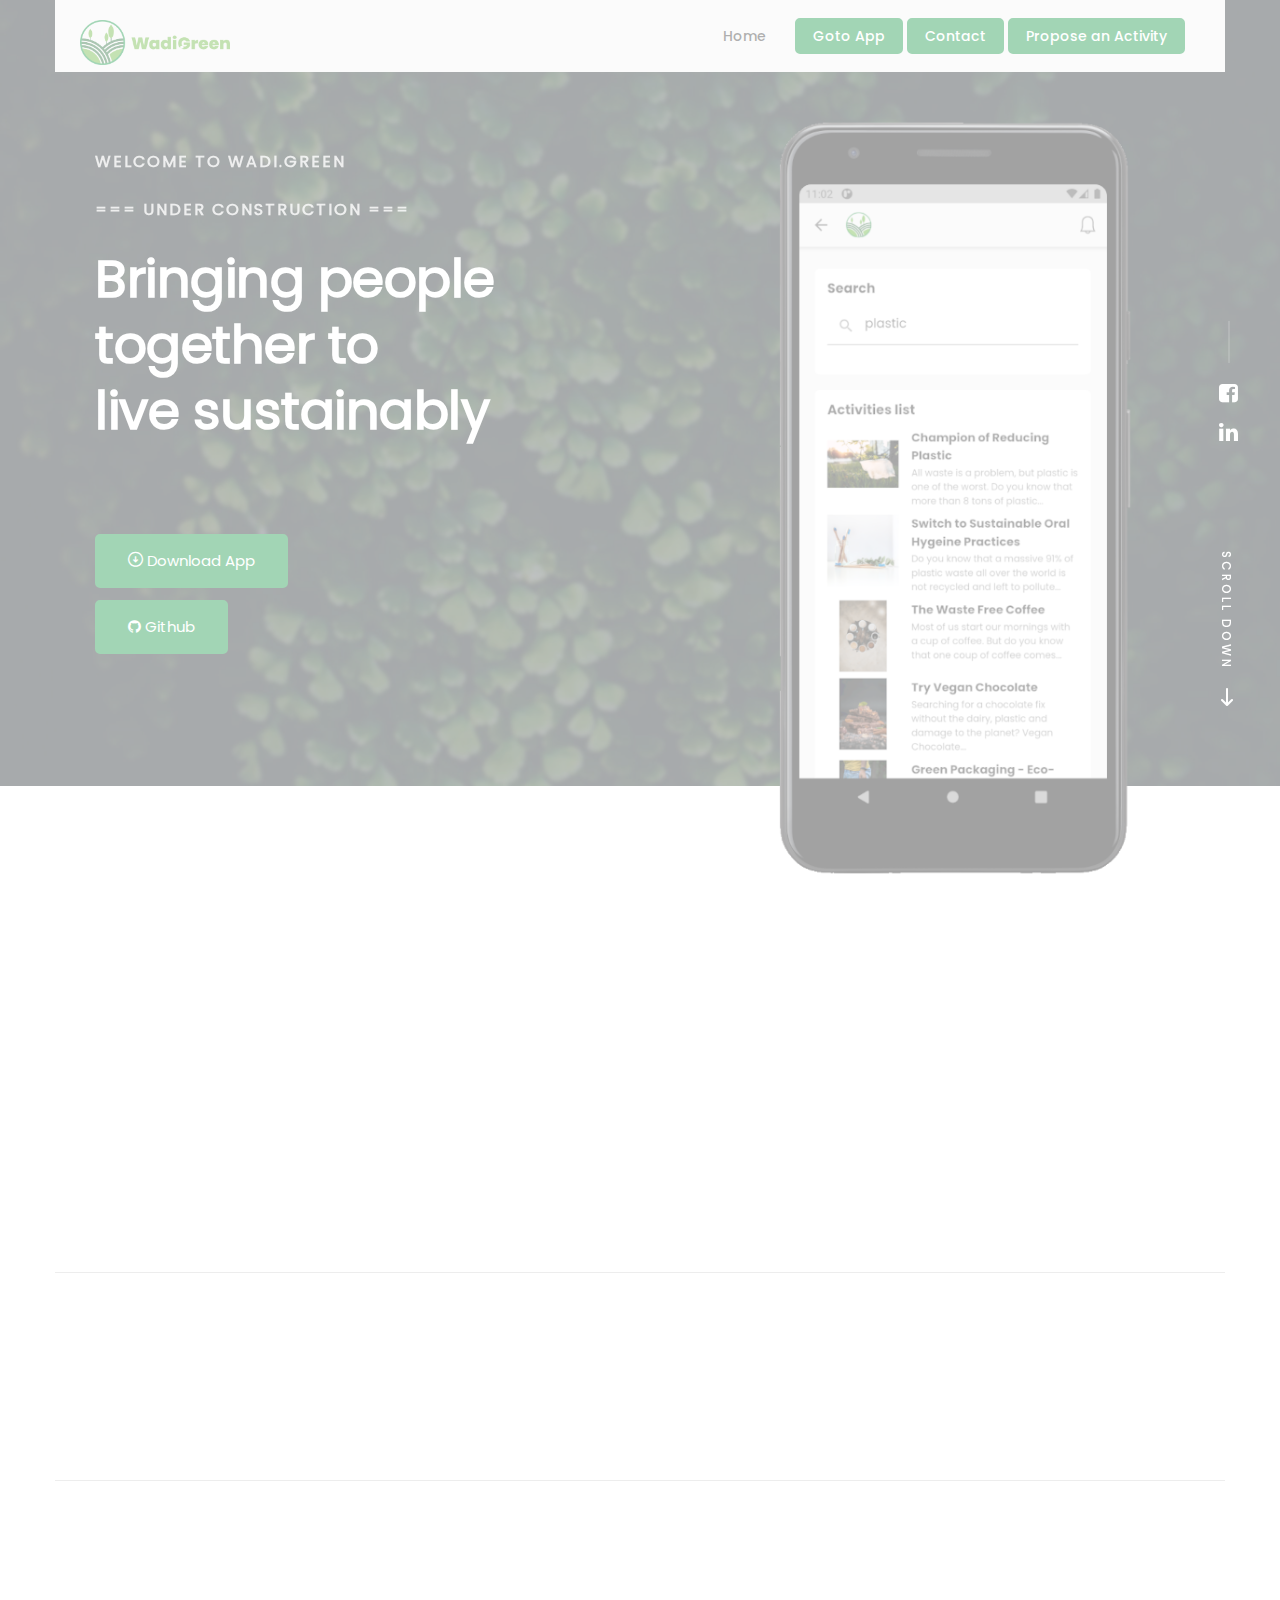
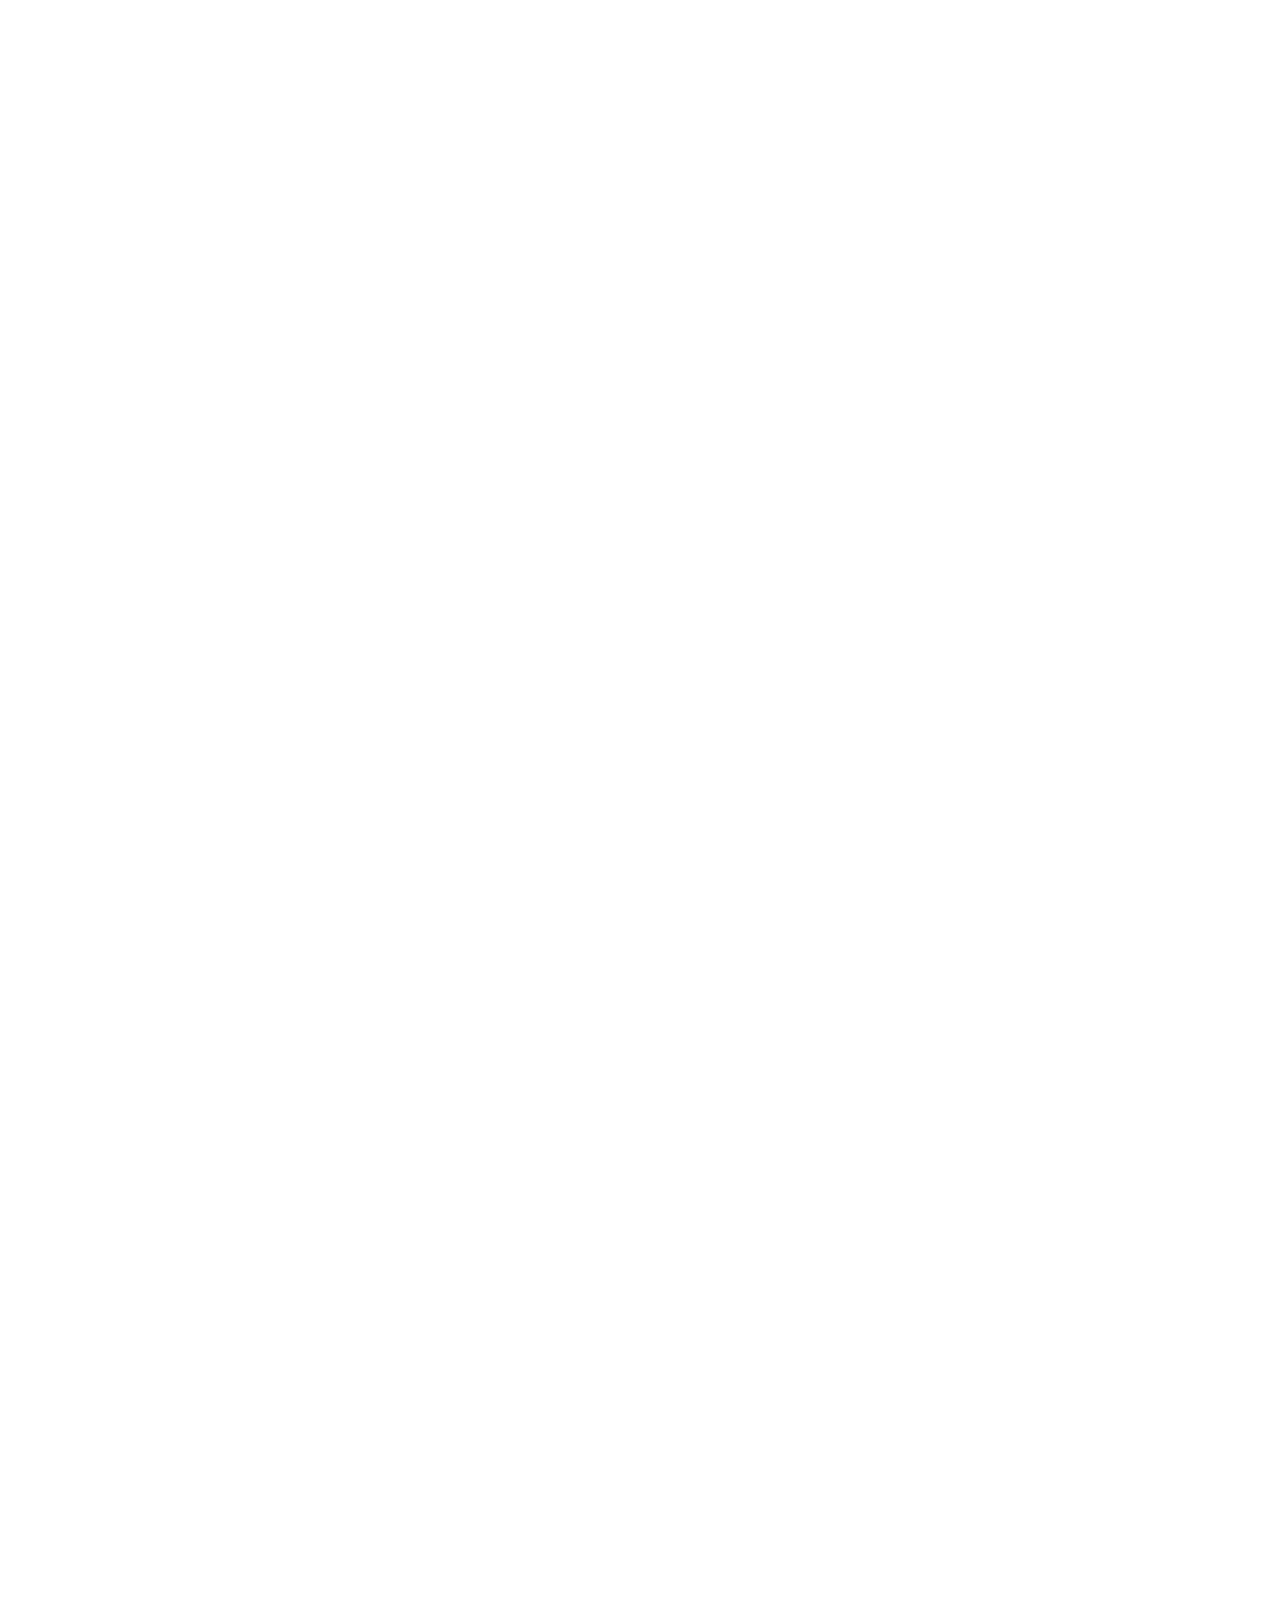
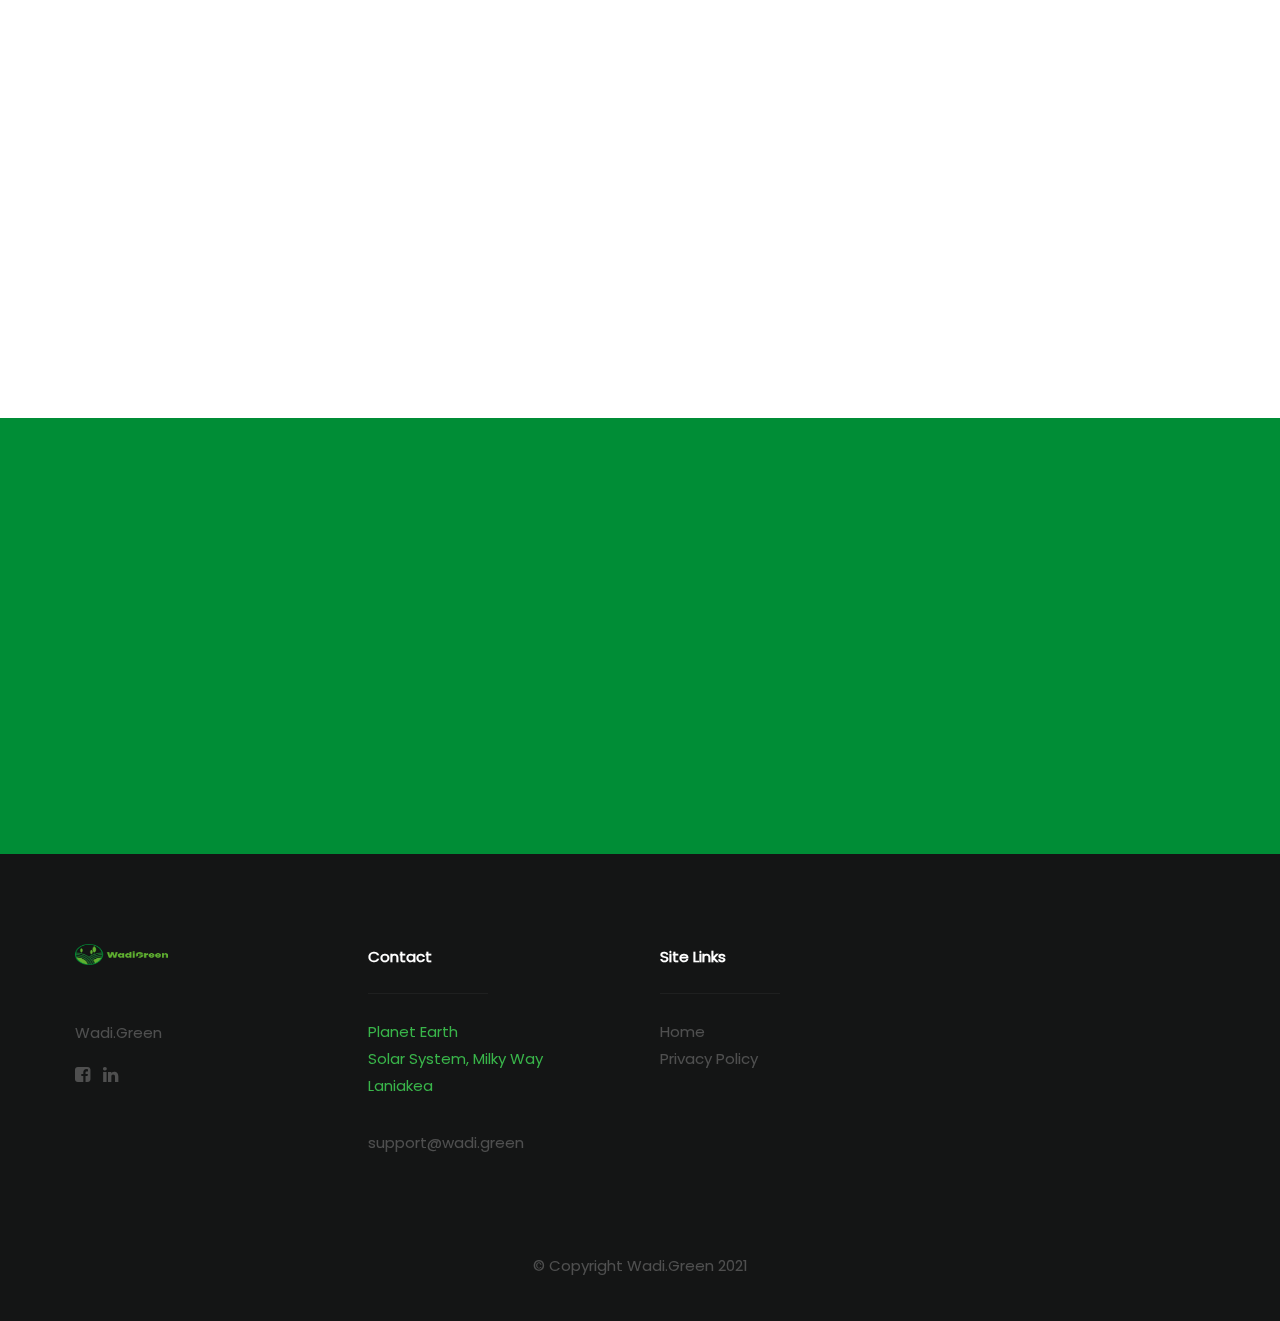
==== commit ca9eef88: "fixed urls" ====
--- a/about.html
+++ b/about.html
@@ -48,15 +48,16 @@
     <header id="header" class="row">
 
         <div class="header-logo">
-            <a href="/">Wadi.Green</a>
+            <a href="/landing_page/about.html">Wadi.Green</a>
         </div>
 
         <nav id="header-nav-wrap">
             <ul class="header-main-nav">
                 <li class="current"><a class="smoothscroll" href="#home" title="home">Home</a></li>
             </ul>
-            <a href="/contact.html" title="contact" class="button button-primary cta">Contact</a>
-            <a href="/activity.html" title="contact" class="button button-primary cta">Propose an Activity</a>
+            <a href="/" title="contact" class="button button-primary cta">Goto App</a>
+            <a href="/landing_page/contact.html" title="contact" class="button button-primary cta">Contact</a>
+            <a href="/landing_page/activity.html" title="contact" class="button button-primary cta">Propose an Activity</a>
         </nav>
 
         <a class="header-menu-toggle" href="#"><span>Menu</span></a>
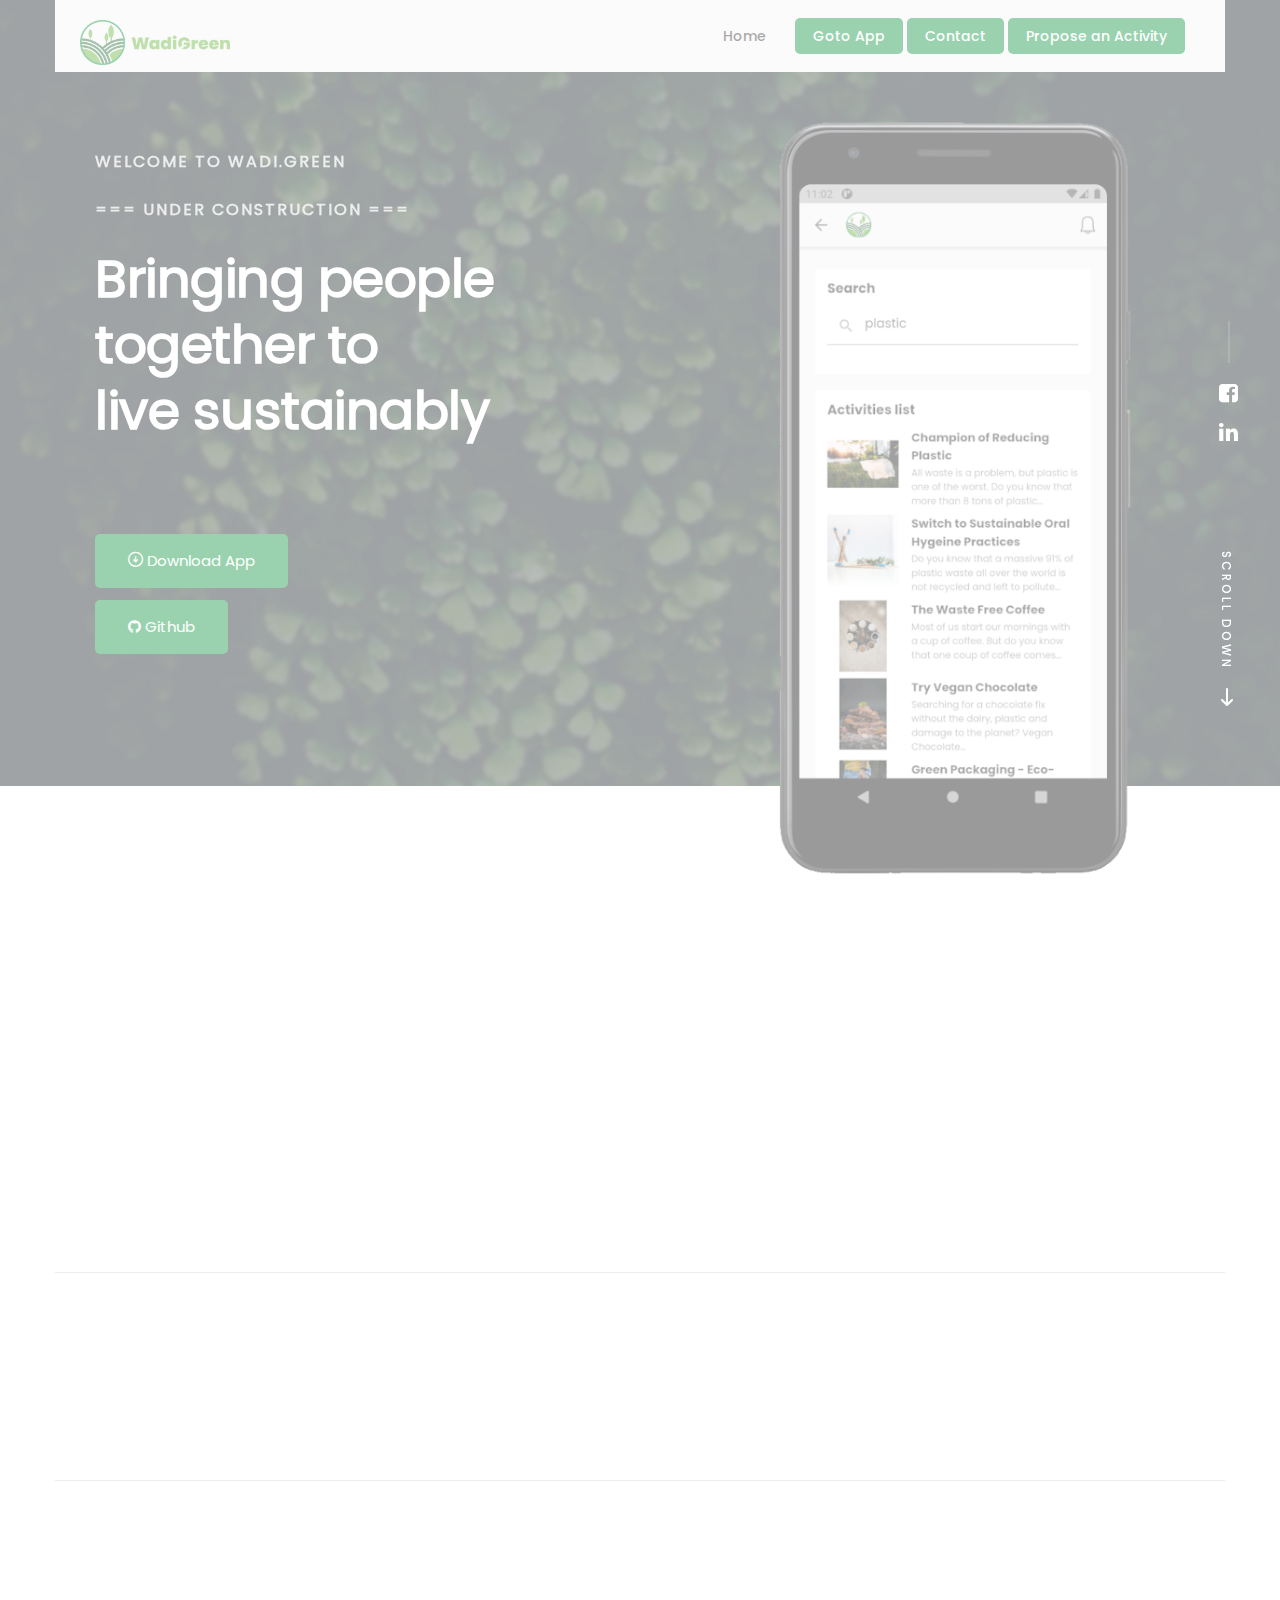
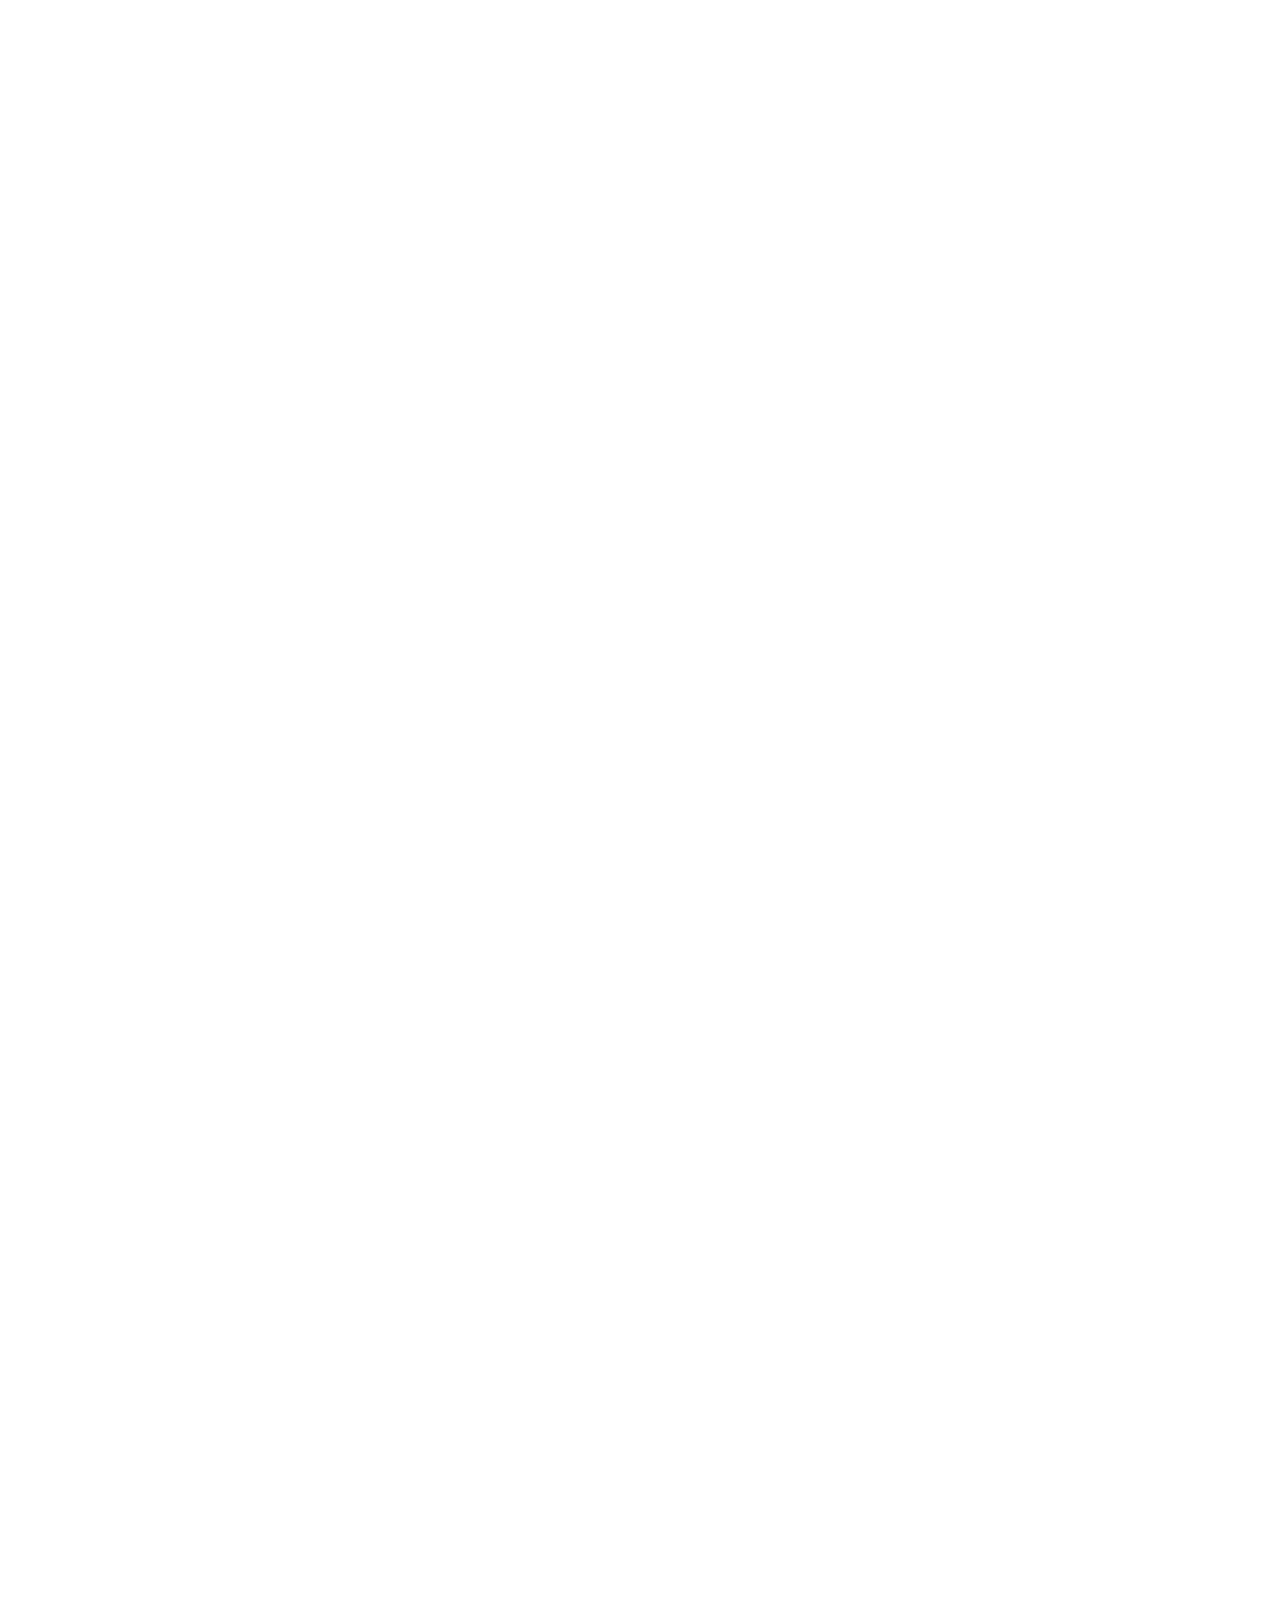
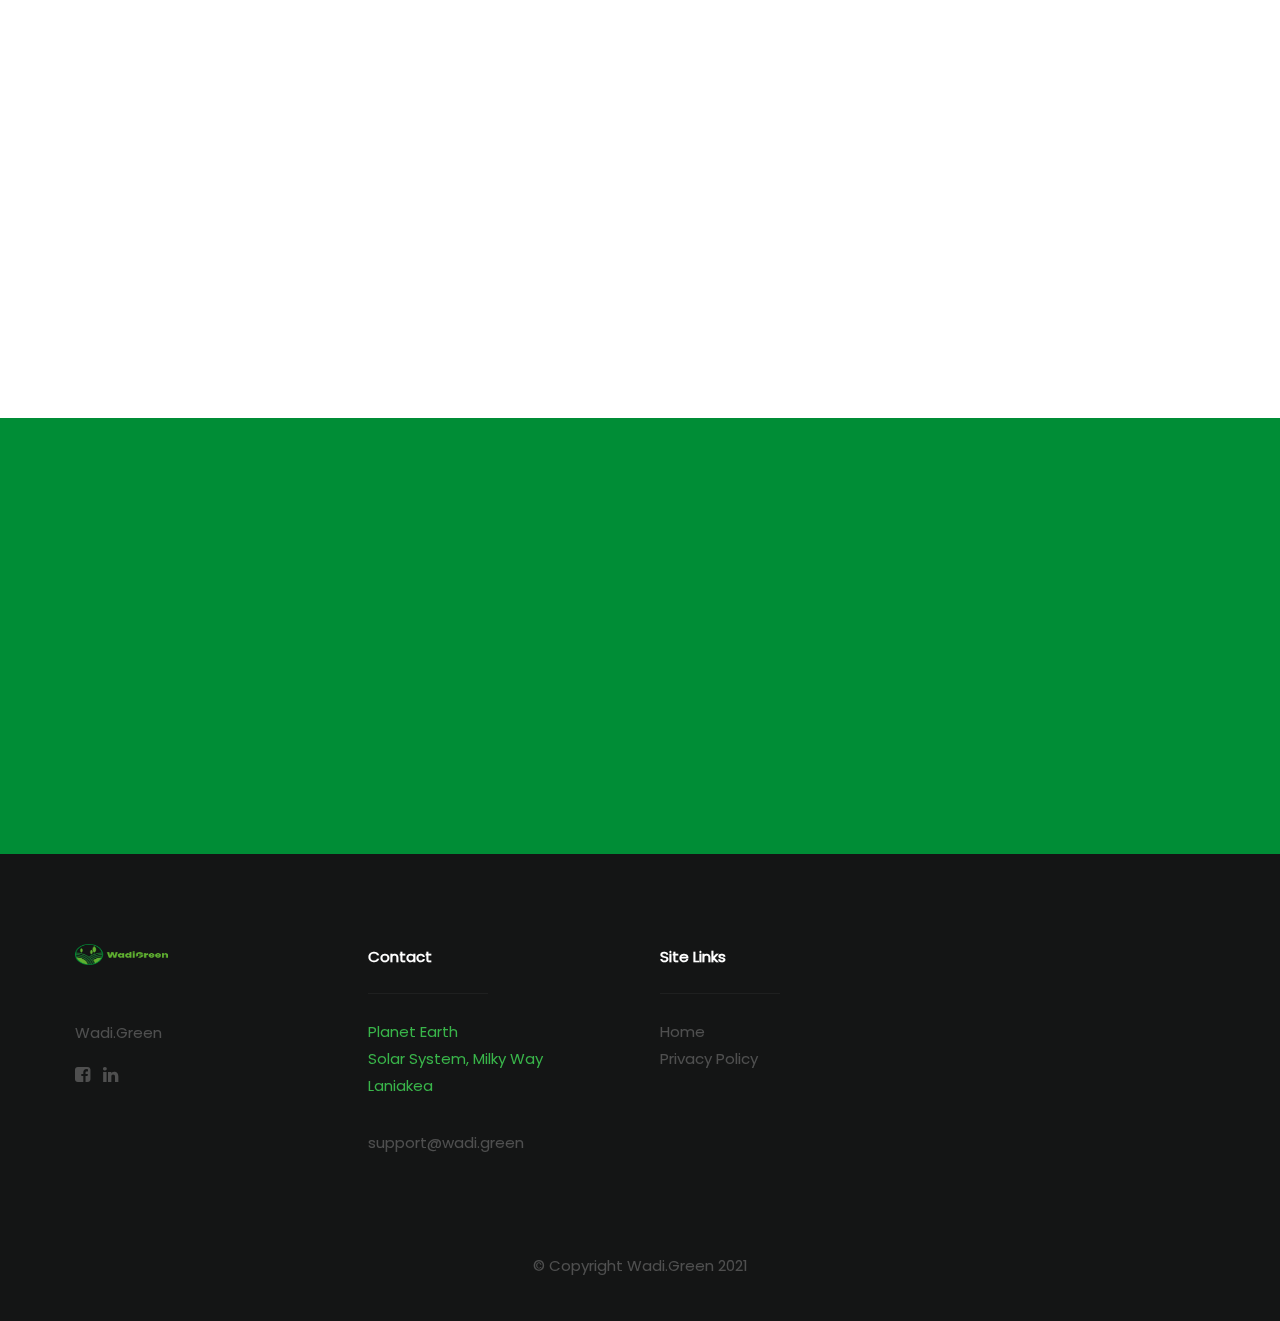
==== commit e014d349: "Update about.html" ====
--- a/about.html
+++ b/about.html
@@ -376,7 +376,7 @@
                     <h4>Site Links</h4>
                     <ul class="list-links">
                         <li><a href="#">Home</a></li>
-                        <li><a href="/privacy_policy.html">Privacy Policy</a></li>
+                        <li><a href="/landing_page/privacy_policy.html">Privacy Policy</a></li>
                     </ul>
 
                 </div> <!-- end footer-site-links -->
